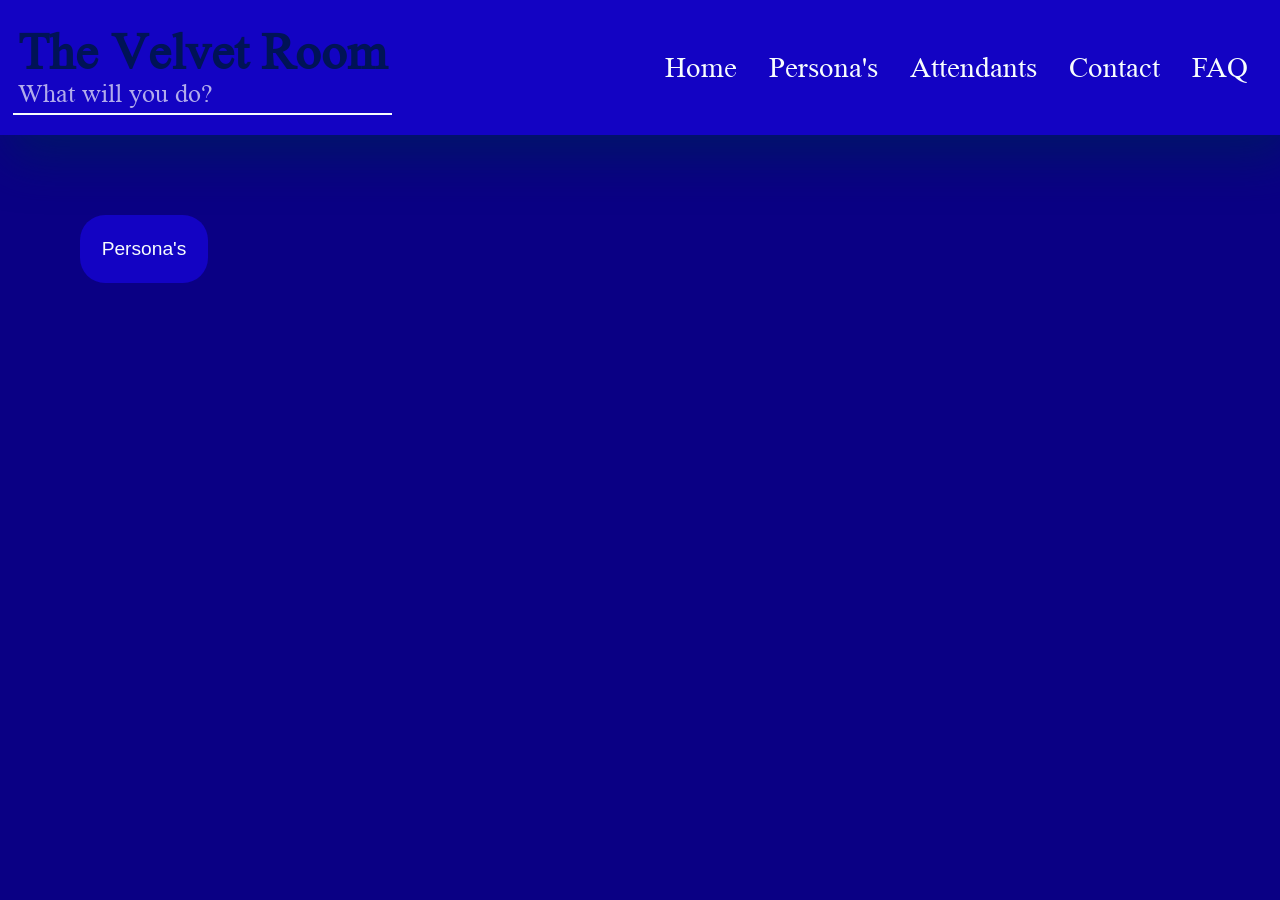
==== index.html @ bfa47b0f "header done and button" ====
<!DOCTYPE html>
<html lang="en">

<head>
    <meta charset="UTF-8">
    <meta name="viewport" content="width=device-width, initial-scale=1.0">
    <title>The Velvet Room</title>
    <link rel="shortcut icon" href="img/velvet-room-icon.ico" type="image/x-icon">
    <link rel="stylesheet" href="css/style.css">

<body>

    <header class="hero">
        <div class="title">
            <h1>
                The Velvet Room
            </h1>
            <p>
                What will you do?
            </p>
        </div>

        <nav class="title-nav">
            <ul>
                <li>Home</li>
                <li>Persona's</li>
                <li>Attendants</li>
                <li>Contact</li>
                <li>FAQ</li>
            </ul>
        </nav>
    </header>

    <main class="main-page">
        <button>
            Persona's
        </button>
    </main>
</body>

</html>
---- css/style.css ----
:root{
    --background-color: #0a0084;
    --primary-color: #1303c3;
    --secondary-color: #d3fe28; 
    --border-color: #f7fdfd;
    --text-color: #f7fdfd;
}

@font-face {
    font-family: "Mongolian Baiti";
    src: url(../fonts/monbaiti.ttf);
}

*{
    padding: 0;
    margin: 0;
    box-sizing: border-box;
}

body, html{
    width: 100vw;
    height: 100vh;
    font-family: "Mongolian Baiti";
    background-color: var(--background-color);
    color: var(--text-color);
}

.hero{
    display: flex;
    justify-content: space-between;
    align-items: center;
    flex-direction: row;
    height: 15vh;
    box-shadow: 10px 20px 50px rgb(0, 22, 103);
    background-color: var(--primary-color);
    font-size: 0.8rem;
}

.title{
    font-size: 1.6rem;
    margin-left: 1vw;
    border-bottom: var(--border-color) solid 2px;
    padding: 5px;
    color: rgb(0, 19, 86)
}

.title p{
    color: rgba(255, 255, 255, 0.67);
}

.title-nav{
    font-size: 1.8rem;
}

.title-nav ul{
    display: flex;
    flex-direction: row;
    justify-content: space-between;
    list-style: none;
    gap: 2.5vw;
    margin-right: 2.5vw
}

.main-page{
    display: flex;
    flex-direction: column;
    padding: 5rem
}

.slideshow{
    display: flex;
    padding: 25px;
    justify-content: start;
    align-items: center;
    height: 40vh;
    width: 40vw;
    border: var(--border-color) solid 2px;
    background-image: url(../img/velvet-room.jpg);
    background-size: cover;
}

.main-page button{
    font-size: 1.2rem;
    width: 10vw;
    height: 7.5vh;
    background-color: var(--primary-color);
    color: var(--text-color);
    border: none;
    border-radius: 25px;
}

.main-page button:hover{
    background-color: var(--secondary-color);
    color: black;
    border: black solid 2px;
    cursor: pointer;
}
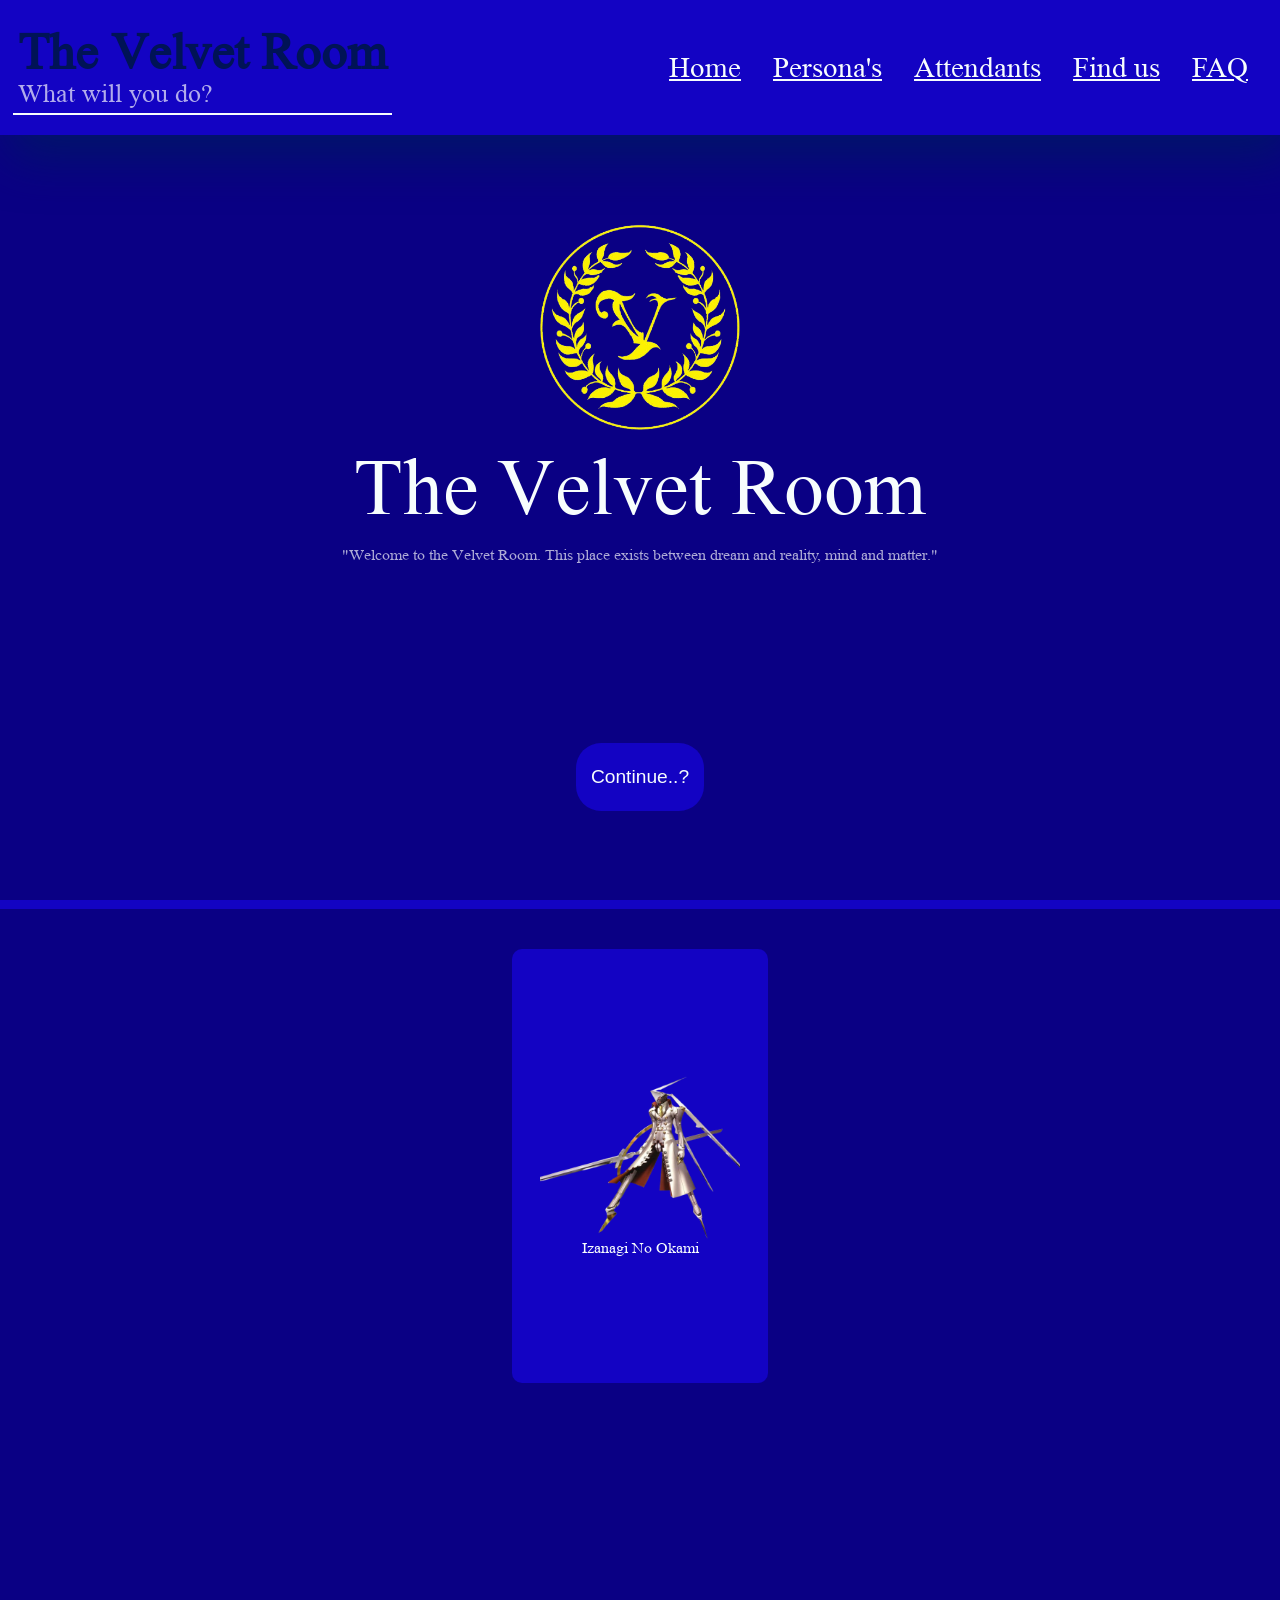
==== commit 111fc2a4: "home page upd and begin on product" ====
--- a/index.html
+++ b/index.html
@@ -9,8 +9,8 @@
     <link rel="stylesheet" href="css/style.css">
 
 <body>
-
-    <header class="hero">
+    <script src="js/button.js"></script>
+    <header class="hero" id="home">
         <div class="title">
             <h1>
                 The Velvet Room
@@ -22,19 +22,38 @@
 
         <nav class="title-nav">
             <ul>
-                <li>Home</li>
-                <li>Persona's</li>
-                <li>Attendants</li>
-                <li>Contact</li>
-                <li>FAQ</li>
+                <li><a href="#home">Home</a></li>
+                <li><a href="#persona-page">Persona's</a></li>
+                <li><a href="#">Attendants</a></li>
+                <li><a href="#">Find us</a></li>
+                <li><a href="#">FAQ</a></li>
             </ul>
         </nav>
     </header>
 
     <main class="main-page">
-        <button>
-            Persona's
+        <div class="site-name">
+            <img src="img/velvet-room-icon.png" alt="">
+            <span>
+                The Velvet Room
+            </span>
+            <p>
+                "Welcome to the Velvet Room. This place exists between dream and reality, mind and matter."
+            </p>
+        </div>
+        <button onclick="scrollToSection('#persona-page')">
+            Continue..?
         </button>
+    </main>
+
+    <main class="persona-page" id="persona-page">
+        <div class="persona">
+            <img src="img/personas/Izanagi-No-OkamiBO.png" alt="izanagi-no-okami">
+            <span>
+                Izanagi No Okami
+            </span>
+
+        </div>
     </main>
 </body>
 
--- a/css/style.css
+++ b/css/style.css
@@ -18,11 +18,10 @@
 }
 
 body, html{
-    width: 100vw;
-    height: 100vh;
     font-family: "Mongolian Baiti";
     background-color: var(--background-color);
     color: var(--text-color);
+    scroll-behavior: smooth;
 }
 
 .hero{
@@ -64,7 +63,11 @@
 .main-page{
     display: flex;
     flex-direction: column;
-    padding: 5rem
+    padding: 5rem;
+    height: 85vh;
+    justify-content: center;
+    align-items: center;
+    gap: 20vh;
 }
 
 .slideshow{
@@ -94,4 +97,61 @@
     color: black;
     border: black solid 2px;
     cursor: pointer;
+}
+
+a{
+    color: var(--text-color);
+}
+
+a:hover{
+    color: var(--secondary-color)
+}
+
+.site-name{
+    display: flex;
+    flex-direction: column;
+    align-items: center;
+    gap: 1.8vh;
+}
+
+.site-name img{
+    width: 200px;
+}
+
+.site-name span{
+    font-size: 5rem;
+}
+
+.site-name p{
+    color: rgba(255, 255, 255, 0.67);
+}
+
+.persona-page{
+    display: flex;
+    justify-content: center;
+    border-top: var(--primary-color) 1vh solid;
+    height: 100vh;
+    padding: 2.5rem;
+}
+
+.persona{
+    display: flex;
+    flex-direction: column;
+    justify-content: center;
+    align-items: center;
+    padding: 1rem;
+    border-radius: 10px;
+    height: 48.25vh;
+    width: 20vw;
+    background-color: var(--primary-color);
+}
+
+.persona img{
+    width: 200px;
+    
+    border-radius: 5px;
+}
+
+.persona span{
+    text-align: left;
 }
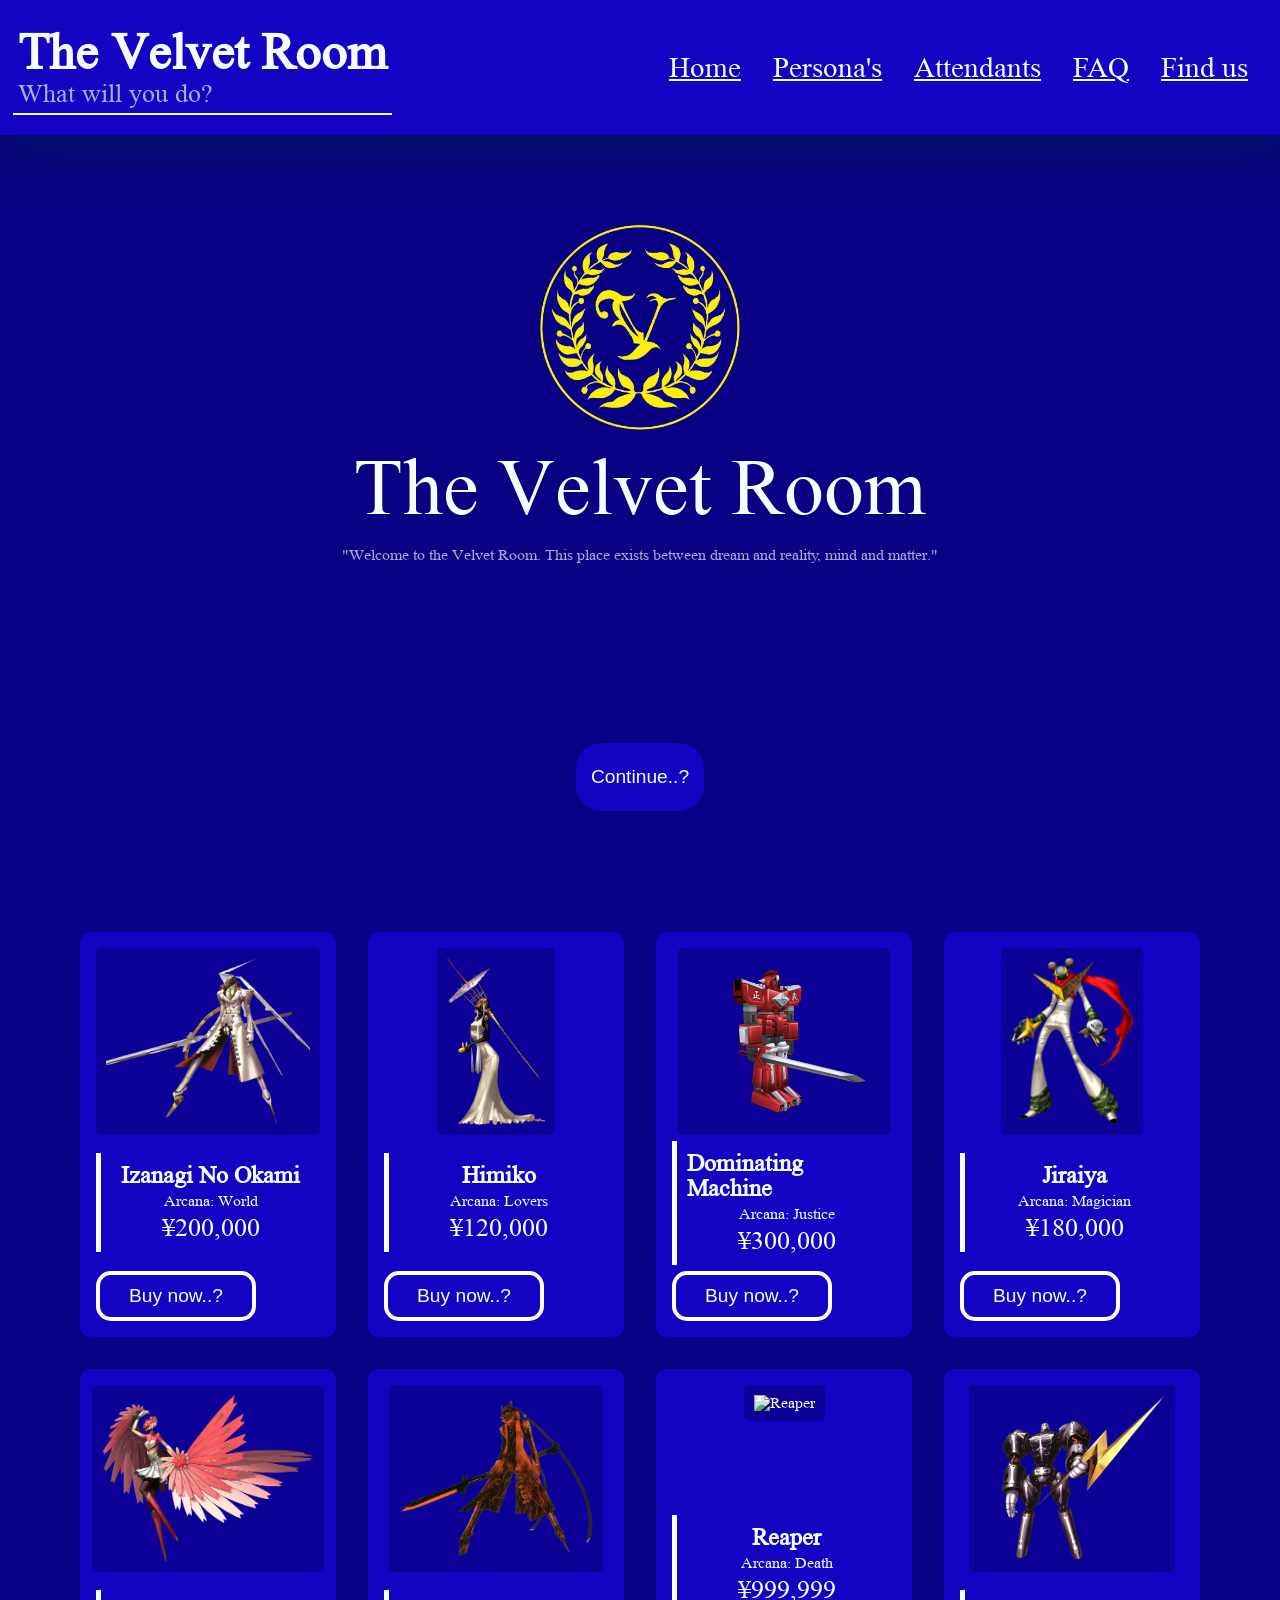
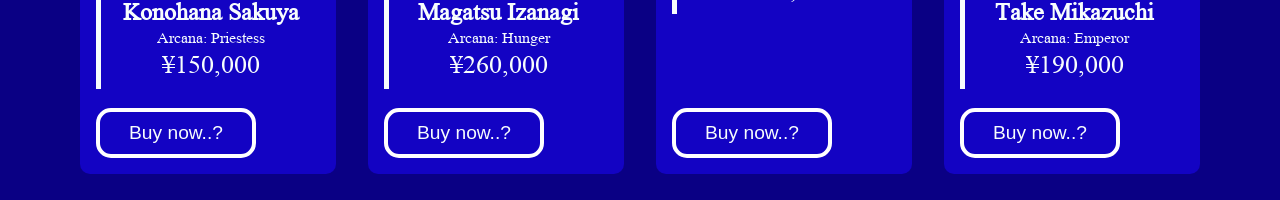
==== commit 00dc5b08: "added attendant page" ====
--- a/index.html
+++ b/index.html
@@ -9,7 +9,7 @@
     <link rel="stylesheet" href="css/style.css">
 
 <body>
-    <script src="js/button.js"></script>
+    <script src="js/utils.js"></script>
     <header class="hero" id="home">
         <div class="title">
             <h1>
@@ -22,11 +22,11 @@
 
         <nav class="title-nav">
             <ul>
-                <li><a href="#home">Home</a></li>
+                <li><a href="index.html">Home</a></li>
                 <li><a href="#persona-page">Persona's</a></li>
-                <li><a href="#">Attendants</a></li>
+                <li><a href="pages/attendants.html">Attendants</a></li>
+                <li><a href="#">FAQ</a></li>
                 <li><a href="#">Find us</a></li>
-                <li><a href="#">FAQ</a></li>
             </ul>
         </nav>
     </header>
@@ -49,10 +49,186 @@
     <main class="persona-page" id="persona-page">
         <div class="persona">
             <img src="img/personas/Izanagi-No-OkamiBO.png" alt="izanagi-no-okami">
-            <span>
-                Izanagi No Okami
-            </span>
-
+            <article class="persona-info">
+                <h2>
+                    Izanagi No Okami
+                </h2>
+                <p>
+                    Arcana: <a href="https://megamitensei.fandom.com/wiki/World_Arcana" target="_blank">World</a>
+                </p>
+                <span>
+                    ¥200,000
+                </span>
+            </article>
+            <article class="persona-options">
+                <button>
+                    Buy now..?
+                </button>
+                <a href="">
+                    <div class="shopping-cart"></div>
+                </a>
+            </article>
+        </div>
+
+        <div class="persona">
+            <img src="img/personas/himikoBO.webp" alt="Himiko">
+            <article class="persona-info">
+                <h2>
+                    Himiko
+                </h2>
+                <p>
+                    Arcana: <a href="https://megamitensei.fandom.com/wiki/Lovers_Arcana" target="_blank">Lovers</a>
+                </p>
+                <span>
+                    ¥120,000
+                </span>
+            </article>
+            <article class="persona-options">
+                <button>
+                    Buy now..?
+                </button>
+                <a href="">
+                    <div class="shopping-cart"></div>
+                </a>
+            </article>
+        </div>
+
+        <div class="persona">
+            <img src="img/personas/Dominating-machineBO.png" alt="Dominating machine">
+            <article class="persona-info">
+                <h2>
+                    Dominating Machine
+                </h2>
+                <p>
+                    Arcana: <a href="https://megamitensei.fandom.com/wiki/Justice_Arcana" target="_blank">Justice</a>
+                </p>
+                <span>
+                    ¥300,000
+                </span>
+            </article>
+            <article class="persona-options">
+                <button>
+                    Buy now..?
+                </button>
+                <a href="">
+                    <div class="shopping-cart"></div>
+                </a>
+            </article>
+        </div>
+
+        <div class="persona">
+            <img src="img/personas/jiraiyaBO.webp" alt="Jiraiya">
+            <article class="persona-info">
+                <h2>
+                    Jiraiya
+                </h2>
+                <p>
+                    Arcana: <a href="https://megamitensei.fandom.com/wiki/Magician_Arcana" target="_blank">Magician</a>
+                </p>
+                <span>
+                    ¥180,000
+                </span>
+            </article>
+            <article class="persona-options">
+                <button>
+                    Buy now..?
+                </button>
+                <a href="">
+                    <div class="shopping-cart"></div>
+                </a>
+            </article>
+        </div>
+
+        <div class="persona">
+            <img src="img/personas/Konohana-SakuyaBO.webp" alt="Konohana-Sakuya">
+            <article class="persona-info">
+                <h2>
+                    Konohana Sakuya
+                </h2>
+                <p>
+                    Arcana: <a href="https://megamitensei.fandom.com/wiki/Priestess_Arcana" target="_blank">Priestess</a>
+                </p>
+                <span>
+                    ¥150,000
+                </span>
+            </article>
+            <article class="persona-options">
+                <button>
+                    Buy now..?
+                </button>
+                <a href="">
+                    <div class="shopping-cart"></div>
+                </a>
+            </article>
+        </div>
+
+        <div class="persona">
+            <img src="img/personas/magatsu-izanagiBO.png" alt="Magatsu Izanagi">
+            <article class="persona-info">
+                <h2>
+                    Magatsu Izanagi
+                </h2>
+                <p>
+                    Arcana: <a href="https://megamitensei.fandom.com/wiki/Hunger_Arcana" target="_blank">Hunger</a>
+                </p>
+                <span>
+                    ¥260,000
+                </span>
+            </article>
+            <article class="persona-options">
+                <button>
+                    Buy now..?
+                </button>
+                <a href="">
+                    <div class="shopping-cart"></div>
+                </a>
+            </article>
+        </div>
+
+        <div class="persona">
+            <img src="img/personas/reaperBO.png" alt="Reaper">
+            <article class="persona-info">
+                <h2>
+                    Reaper
+                </h2>
+                <p>
+                    Arcana: <a href="https://megamitensei.fandom.com/wiki/Death_Arcana" target="_blank">Death</a>
+                </p>
+                <span>
+                    ¥999,999
+                </span>
+            </article>
+            <article class="persona-options">
+                <button>
+                    Buy now..?
+                </button>
+                <a href="">
+                    <div class="shopping-cart"></div>
+                </a>
+            </article>
+        </div>
+
+        <div class="persona">
+            <img src="img/personas/take-mikazuchiBO.png" alt="Take Mikazuchi">
+            <article class="persona-info">
+                <h2>
+                    Take Mikazuchi
+                </h2>
+                <p>
+                    Arcana: <a href="https://megamitensei.fandom.com/wiki/Emperor_Arcana" target="_blank">Emperor</a>
+                </p>
+                <span>
+                    ¥190,000
+                </span>
+            </article>
+            <article class="persona-options">
+                <button>
+                    Buy now..?
+                </button>
+                <a href="">
+                    <div class="shopping-cart"></div>
+                </a>
+            </article>
         </div>
     </main>
 </body>
--- a/css/style.css
+++ b/css/style.css
@@ -40,7 +40,7 @@
     margin-left: 1vw;
     border-bottom: var(--border-color) solid 2px;
     padding: 5px;
-    color: rgb(0, 19, 86)
+    color: var(--text-color)
 }
 
 .title p{
@@ -129,29 +129,108 @@
 .persona-page{
     display: flex;
     justify-content: center;
-    border-top: var(--primary-color) 1vh solid;
     height: 100vh;
-    padding: 2.5rem;
+    padding: 2rem;
+    gap: 2.5vw;
+    flex-wrap: wrap;
 }
 
 .persona{
     display: flex;
     flex-direction: column;
-    justify-content: center;
+    justify-content: space-between;
     align-items: center;
     padding: 1rem;
     border-radius: 10px;
-    height: 48.25vh;
+    height: 45vh;
     width: 20vw;
     background-color: var(--primary-color);
 }
 
 .persona img{
-    width: 200px;
-    
+    max-width: 50%x;
+    max-height: 50%;
     border-radius: 5px;
+    background-color: #0d0097;
+    padding: 10px;
 }
 
 .persona span{
     text-align: left;
+}
+
+.persona-info{
+    display: flex;
+    flex-direction: column;
+    align-items: center;
+    width: 100%;
+    border-left: solid var(--border-color) 5px;
+    padding: 10px;
+    gap: 5px;
+}
+
+.persona-info a{
+    text-decoration: none;
+}
+
+.persona-info span{
+    font-size: 1.6rem;
+}
+
+.persona-options{
+    display: flex;
+    flex-direction: row;
+    justify-content: space-between;
+    width: 100%;
+}
+
+.persona-options img{
+    width: 50px;
+    background-color: var(--primary-color)
+}
+
+.persona-options button{
+    height: 50px;
+    width: 12.5vw;
+    border: white solid 4px;
+    border-radius: 15px;
+    background-color: var(--primary-color);
+    color: var(--text-color);
+    font-size: 1.2rem;
+}
+
+.persona-options button:hover{
+    cursor: pointer;
+    border-color: var(--secondary-color)
+}
+
+.shopping-cart{
+    width: 50px;
+    height: 50px;
+    background-image: url(../img/white-shopping.png);
+    background-size: cover;
+}
+
+.shopping-cart:hover{
+    background-image: url(../img/green-shopping.png);
+}
+
+.attendant-page{
+    display: flex;
+    flex-direction: row;
+    padding: 5rem;
+    height: 85vh;
+    align-items: center;
+    gap: 20vh;
+}
+
+.attendant-description{
+    width: 32.5vw;
+    font-size: 1.6rem;
+}
+
+.attendant-description h1{
+    border-top: var(--border-color) inset 3px;
+    border-right: var(--border-color) inset 3px;
+    padding: 5px;
 }
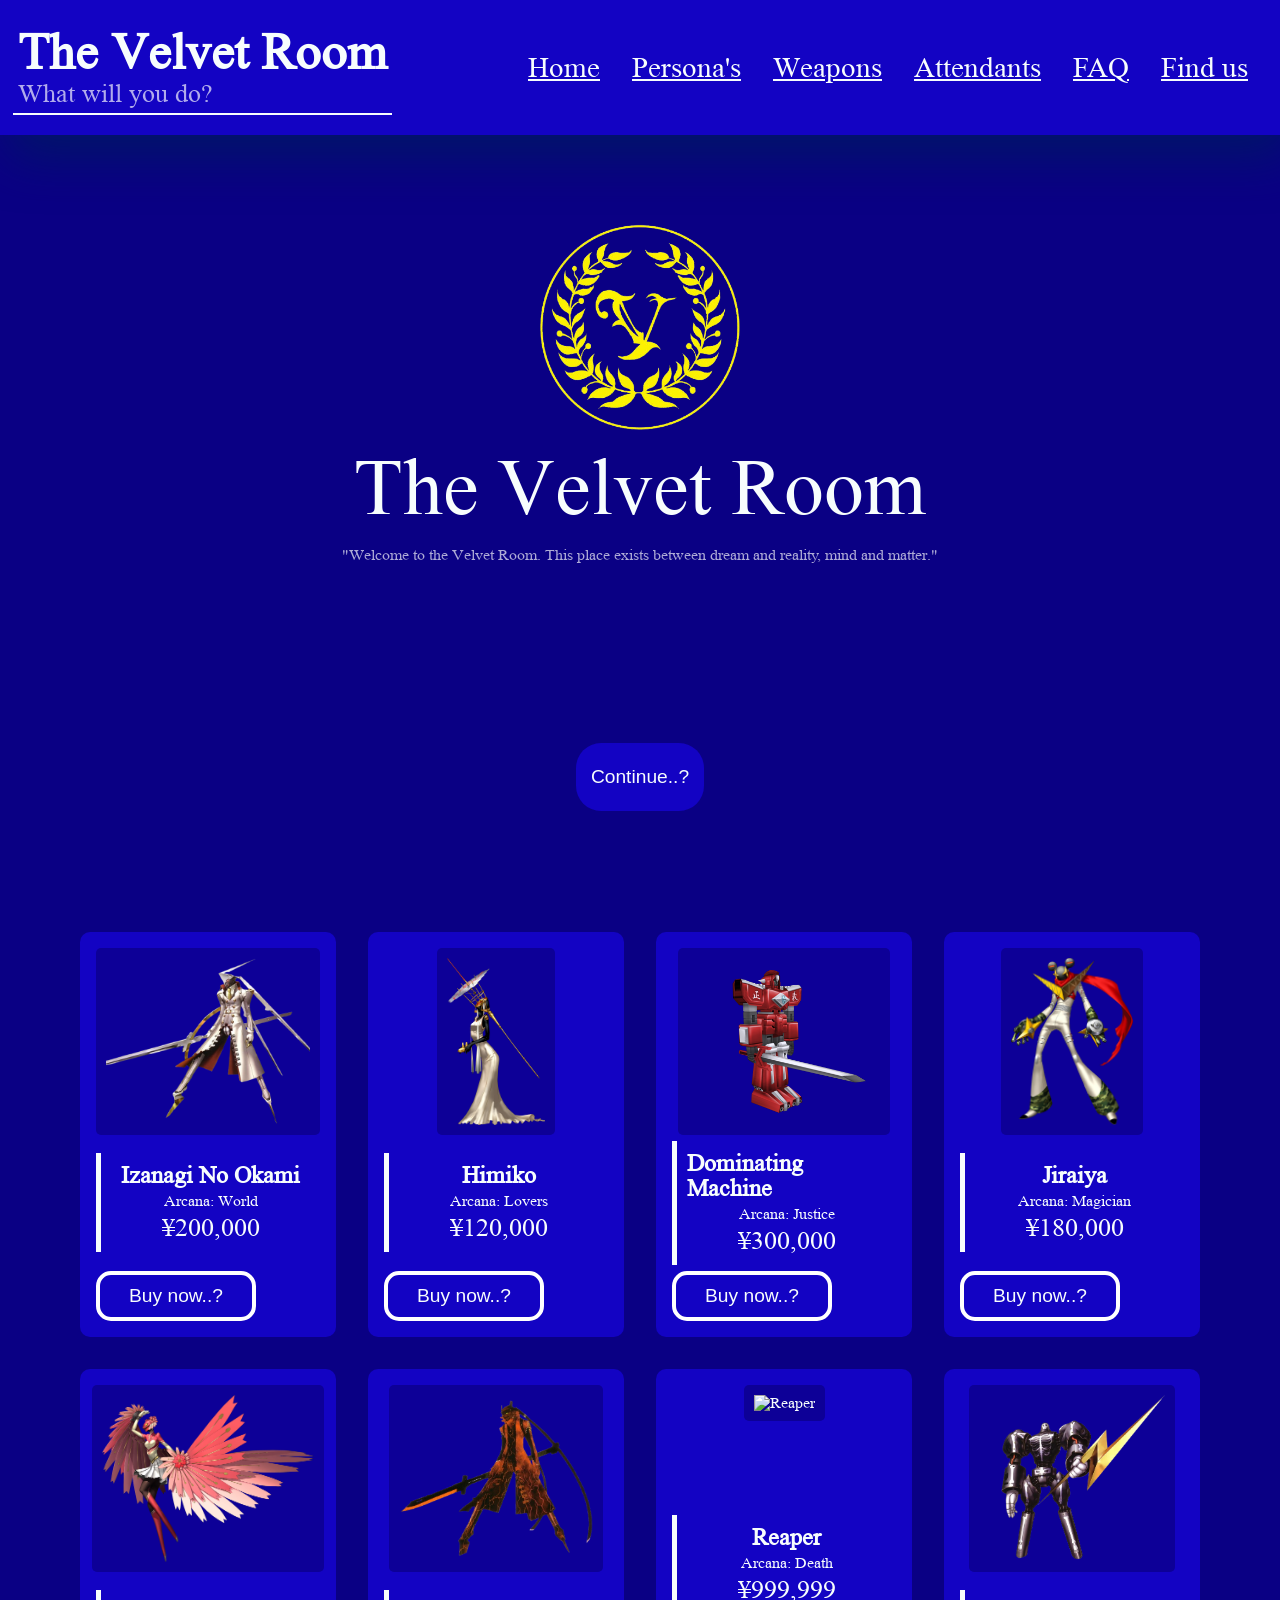
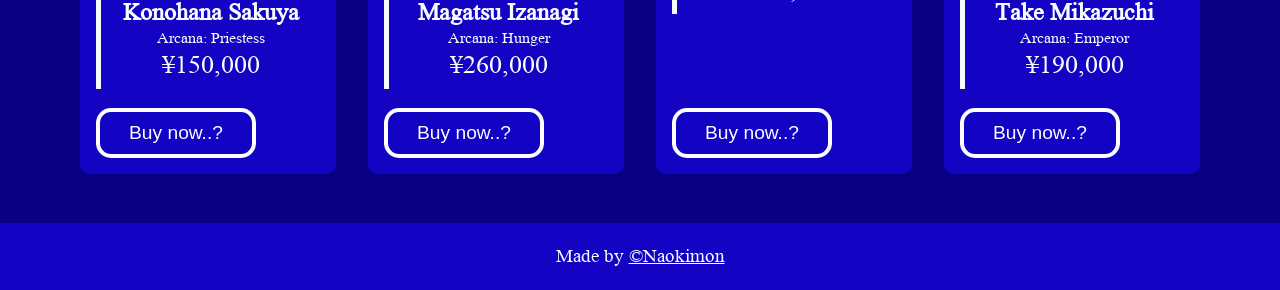
==== commit f8b4fcab: "footer add" ====
--- a/index.html
+++ b/index.html
@@ -24,6 +24,7 @@
             <ul>
                 <li><a href="index.html">Home</a></li>
                 <li><a href="#persona-page">Persona's</a></li>
+                <li><a href="#weapons-page">Weapons</a></li>
                 <li><a href="pages/attendants.html">Attendants</a></li>
                 <li><a href="#">FAQ</a></li>
                 <li><a href="#">Find us</a></li>
@@ -231,6 +232,12 @@
             </article>
         </div>
     </main>
+
+    <footer class="footer">
+        <p>
+            Made by <a href="https://github.com/naokimon" target="_blank">&#169;Naokimon</a>
+        </p>
+    </footer>
 </body>
 
 </html>
--- a/css/style.css
+++ b/css/style.css
@@ -133,6 +133,7 @@
     padding: 2rem;
     gap: 2.5vw;
     flex-wrap: wrap;
+    margin-bottom: 2.5vh;
 }
 
 .persona{
@@ -233,4 +234,13 @@
     border-top: var(--border-color) inset 3px;
     border-right: var(--border-color) inset 3px;
     padding: 5px;
+}
+
+.footer{
+    display: flex;
+    height: 7.5vh;
+    background-color: var(--primary-color);
+    justify-content: center;
+    align-items: center;
+    font-size: 1.2rem
 }
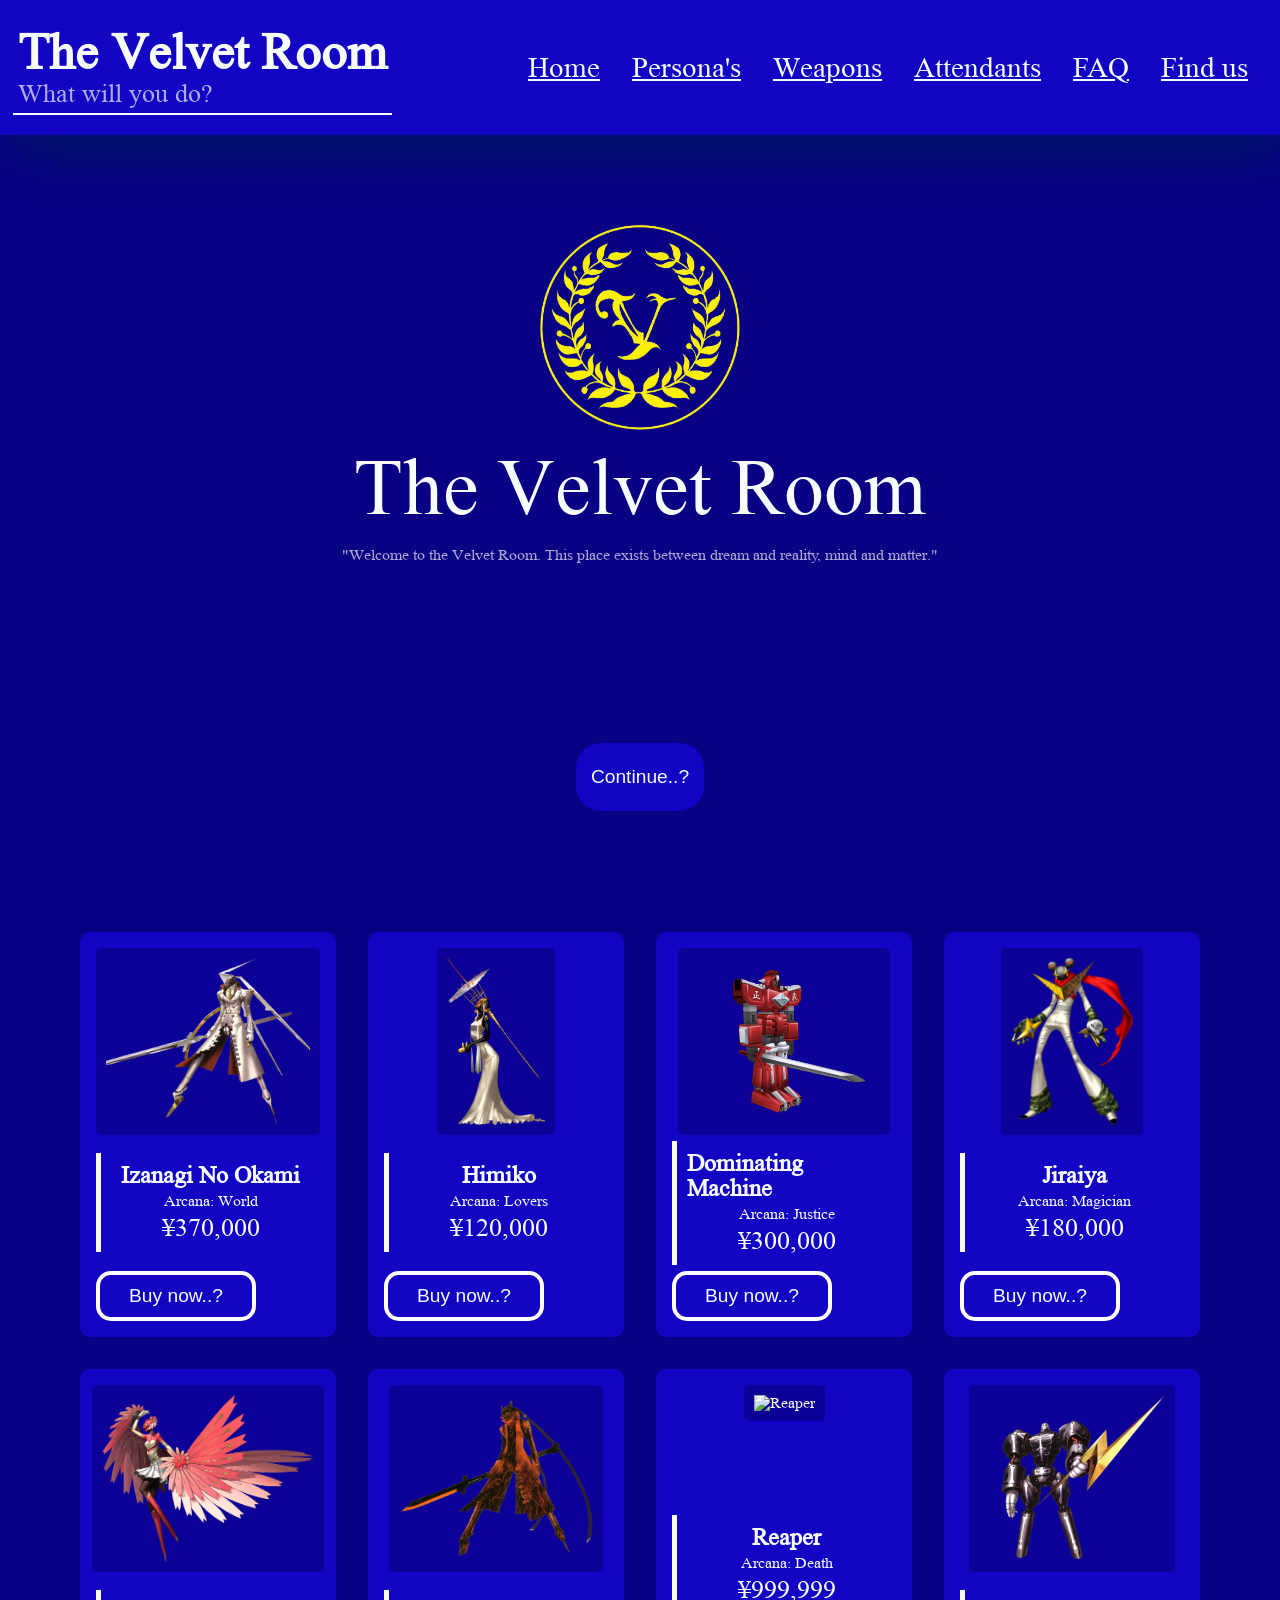
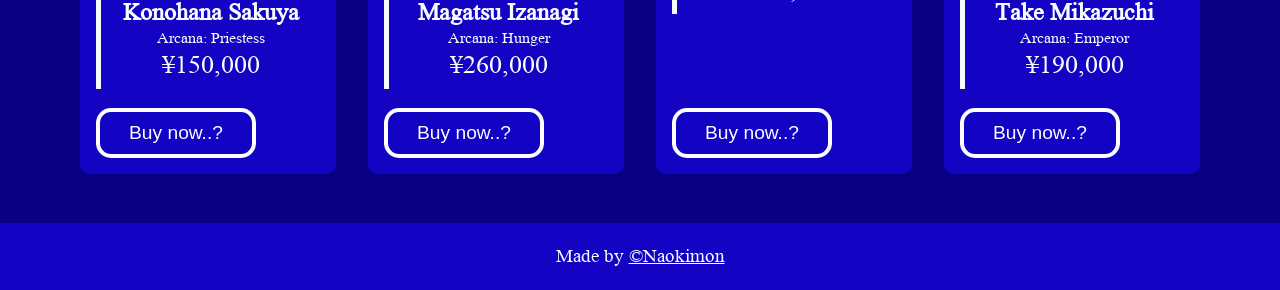
==== commit 3fa51eb0: "konahana fix & persona not found" ====
--- a/index.html
+++ b/index.html
@@ -52,13 +52,13 @@
             <img src="img/personas/Izanagi-No-OkamiBO.png" alt="izanagi-no-okami">
             <article class="persona-info">
                 <h2>
-                    Izanagi No Okami
+                    <a href="pages/product.html?id=izanagi-no-okami">Izanagi No Okami</a>
                 </h2>
                 <p>
                     Arcana: <a href="https://megamitensei.fandom.com/wiki/World_Arcana" target="_blank">World</a>
                 </p>
                 <span>
-                    ¥200,000
+                    ¥370,000
                 </span>
             </article>
             <article class="persona-options">
@@ -75,7 +75,7 @@
             <img src="img/personas/himikoBO.webp" alt="Himiko">
             <article class="persona-info">
                 <h2>
-                    Himiko
+                    <a href="pages/product.html?id=himiko">Himiko</a>
                 </h2>
                 <p>
                     Arcana: <a href="https://megamitensei.fandom.com/wiki/Lovers_Arcana" target="_blank">Lovers</a>
@@ -98,7 +98,7 @@
             <img src="img/personas/Dominating-machineBO.png" alt="Dominating machine">
             <article class="persona-info">
                 <h2>
-                    Dominating Machine
+                    <a href="pages/product.html?id=dominating-machine">Dominating Machine</a>
                 </h2>
                 <p>
                     Arcana: <a href="https://megamitensei.fandom.com/wiki/Justice_Arcana" target="_blank">Justice</a>
@@ -121,7 +121,7 @@
             <img src="img/personas/jiraiyaBO.webp" alt="Jiraiya">
             <article class="persona-info">
                 <h2>
-                    Jiraiya
+                    <a href="pages/product.html?id=jiraiya">Jiraiya</a>
                 </h2>
                 <p>
                     Arcana: <a href="https://megamitensei.fandom.com/wiki/Magician_Arcana" target="_blank">Magician</a>
@@ -144,7 +144,7 @@
             <img src="img/personas/Konohana-SakuyaBO.webp" alt="Konohana-Sakuya">
             <article class="persona-info">
                 <h2>
-                    Konohana Sakuya
+                    <a href="pages/product.html?id=konahana-sakuya">Konohana Sakuya</a>
                 </h2>
                 <p>
                     Arcana: <a href="https://megamitensei.fandom.com/wiki/Priestess_Arcana" target="_blank">Priestess</a>
@@ -167,7 +167,7 @@
             <img src="img/personas/magatsu-izanagiBO.png" alt="Magatsu Izanagi">
             <article class="persona-info">
                 <h2>
-                    Magatsu Izanagi
+                    <a href="pages/product.html?id=magatsu-izanagi">Magatsu Izanagi</a>
                 </h2>
                 <p>
                     Arcana: <a href="https://megamitensei.fandom.com/wiki/Hunger_Arcana" target="_blank">Hunger</a>
@@ -190,7 +190,7 @@
             <img src="img/personas/reaperBO.png" alt="Reaper">
             <article class="persona-info">
                 <h2>
-                    Reaper
+                    <a href="pages/product.html?id=reaper">Reaper</a>
                 </h2>
                 <p>
                     Arcana: <a href="https://megamitensei.fandom.com/wiki/Death_Arcana" target="_blank">Death</a>
@@ -213,7 +213,7 @@
             <img src="img/personas/take-mikazuchiBO.png" alt="Take Mikazuchi">
             <article class="persona-info">
                 <h2>
-                    Take Mikazuchi
+                    <a href="pages/product.html?id=take-mikazuchi">Take Mikazuchi</a>
                 </h2>
                 <p>
                     Arcana: <a href="https://megamitensei.fandom.com/wiki/Emperor_Arcana" target="_blank">Emperor</a>
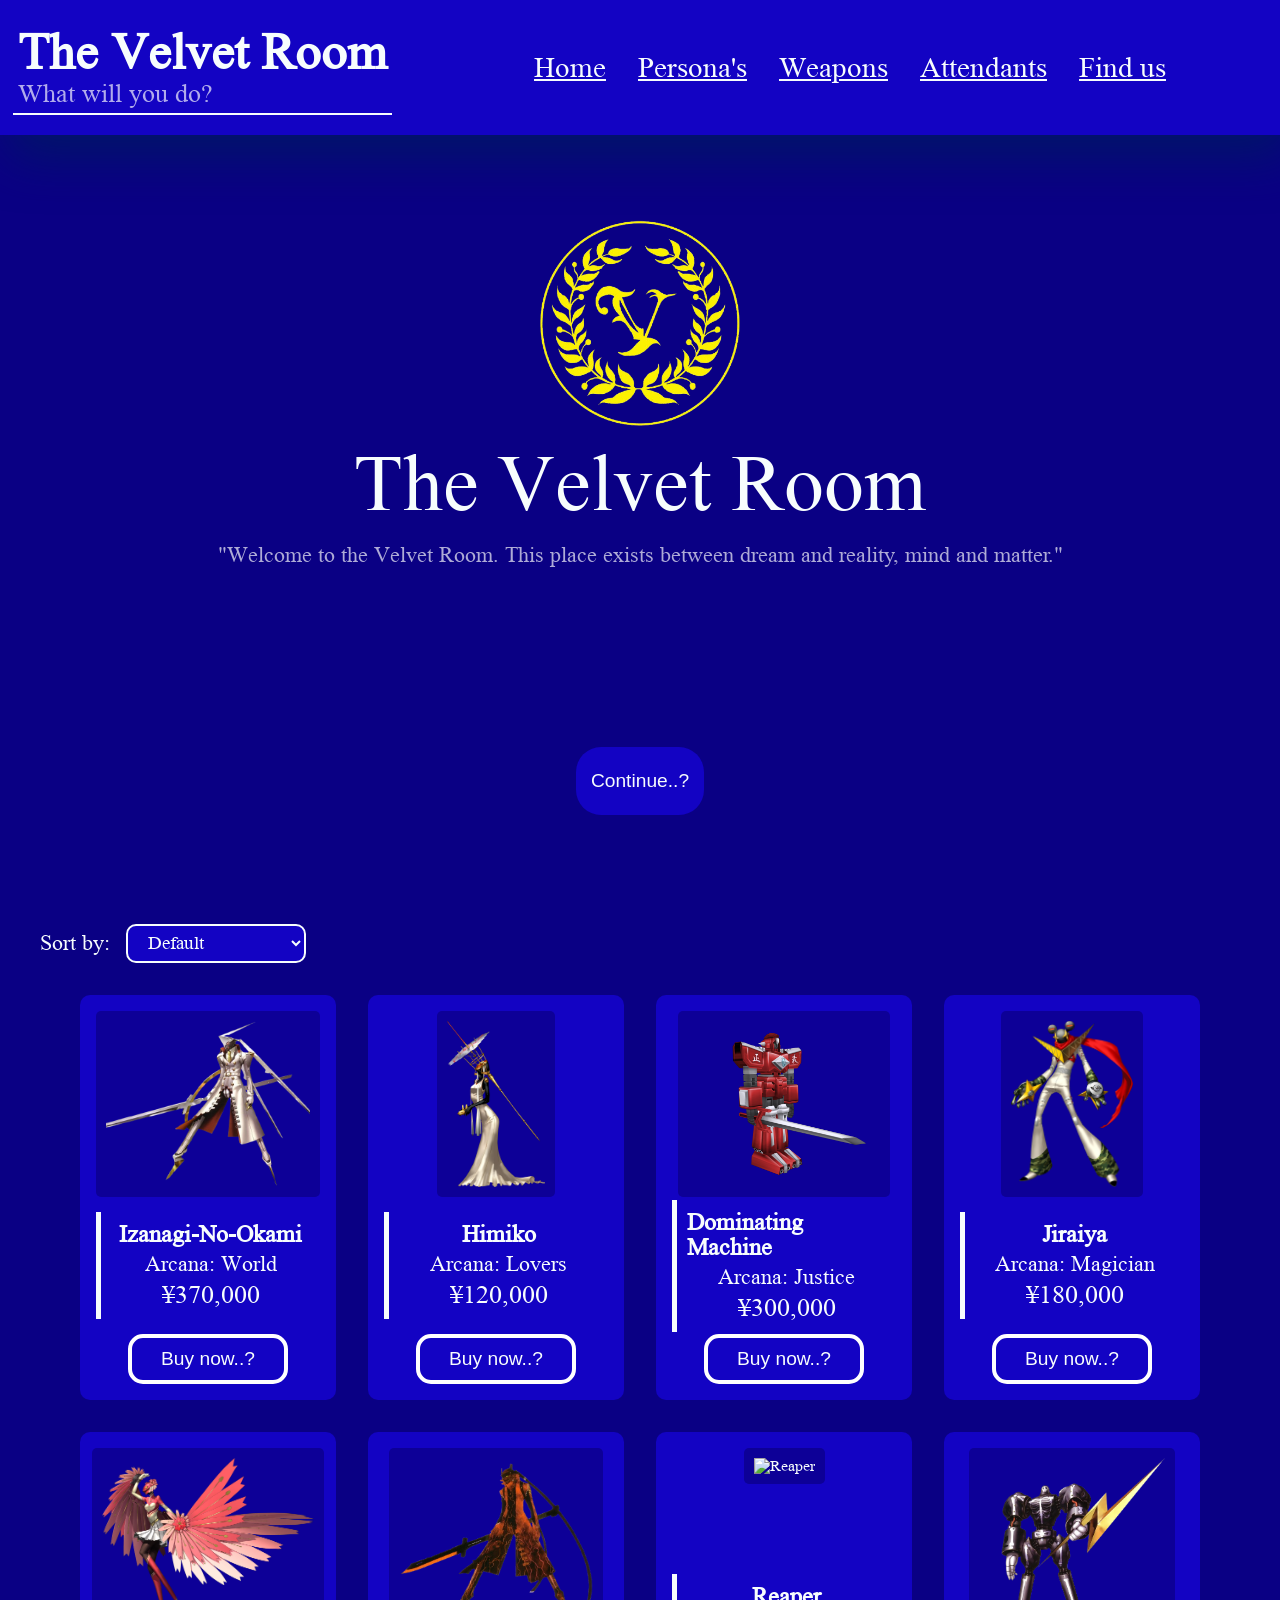
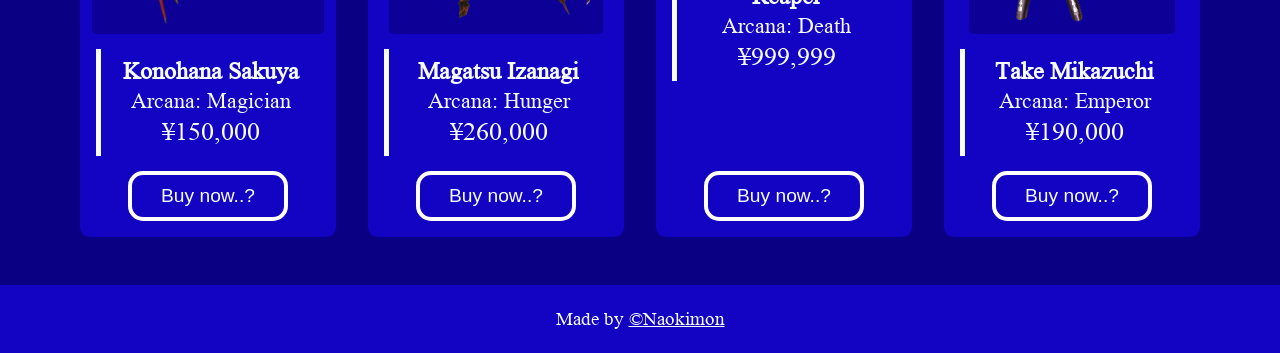
==== commit ae8ef4f4: "sort added" ====
--- a/index.html
+++ b/index.html
@@ -9,7 +9,6 @@
     <link rel="stylesheet" href="css/style.css">
 
 <body>
-    <script src="js/utils.js"></script>
     <header class="hero" id="home">
         <div class="title">
             <h1>
@@ -26,8 +25,10 @@
                 <li><a href="#persona-page">Persona's</a></li>
                 <li><a href="#weapons-page">Weapons</a></li>
                 <li><a href="pages/attendants.html">Attendants</a></li>
-                <li><a href="#">FAQ</a></li>
                 <li><a href="#">Find us</a></li>
+                <li><a href="pages/shoppingcart.html">
+                        <div class="shopping-cart"></div>
+                    </a></li>
             </ul>
         </nav>
     </header>
@@ -47,190 +48,19 @@
         </button>
     </main>
 
+    <div class="sort-bar">
+        <label>Sort by:</label>
+        <select id="sort-select" onchange="renderPersonas()">
+            <option value="default">Default</option>
+            <option value="name-asc">Name A-Z</option>
+            <option value="name-desc">Name Z-A</option>
+            <option value="price-asc">Price Low-High</option>
+            <option value="price-desc">Price High-Low</option>
+            <option value="arcana">Arcana</option>
+        </select>
+    </div>
     <main class="persona-page" id="persona-page">
-        <div class="persona">
-            <img src="img/personas/Izanagi-No-OkamiBO.png" alt="izanagi-no-okami">
-            <article class="persona-info">
-                <h2>
-                    <a href="pages/product.html?id=izanagi-no-okami">Izanagi No Okami</a>
-                </h2>
-                <p>
-                    Arcana: <a href="https://megamitensei.fandom.com/wiki/World_Arcana" target="_blank">World</a>
-                </p>
-                <span>
-                    ¥370,000
-                </span>
-            </article>
-            <article class="persona-options">
-                <button>
-                    Buy now..?
-                </button>
-                <a href="">
-                    <div class="shopping-cart"></div>
-                </a>
-            </article>
-        </div>
 
-        <div class="persona">
-            <img src="img/personas/himikoBO.webp" alt="Himiko">
-            <article class="persona-info">
-                <h2>
-                    <a href="pages/product.html?id=himiko">Himiko</a>
-                </h2>
-                <p>
-                    Arcana: <a href="https://megamitensei.fandom.com/wiki/Lovers_Arcana" target="_blank">Lovers</a>
-                </p>
-                <span>
-                    ¥120,000
-                </span>
-            </article>
-            <article class="persona-options">
-                <button>
-                    Buy now..?
-                </button>
-                <a href="">
-                    <div class="shopping-cart"></div>
-                </a>
-            </article>
-        </div>
-
-        <div class="persona">
-            <img src="img/personas/Dominating-machineBO.png" alt="Dominating machine">
-            <article class="persona-info">
-                <h2>
-                    <a href="pages/product.html?id=dominating-machine">Dominating Machine</a>
-                </h2>
-                <p>
-                    Arcana: <a href="https://megamitensei.fandom.com/wiki/Justice_Arcana" target="_blank">Justice</a>
-                </p>
-                <span>
-                    ¥300,000
-                </span>
-            </article>
-            <article class="persona-options">
-                <button>
-                    Buy now..?
-                </button>
-                <a href="">
-                    <div class="shopping-cart"></div>
-                </a>
-            </article>
-        </div>
-
-        <div class="persona">
-            <img src="img/personas/jiraiyaBO.webp" alt="Jiraiya">
-            <article class="persona-info">
-                <h2>
-                    <a href="pages/product.html?id=jiraiya">Jiraiya</a>
-                </h2>
-                <p>
-                    Arcana: <a href="https://megamitensei.fandom.com/wiki/Magician_Arcana" target="_blank">Magician</a>
-                </p>
-                <span>
-                    ¥180,000
-                </span>
-            </article>
-            <article class="persona-options">
-                <button>
-                    Buy now..?
-                </button>
-                <a href="">
-                    <div class="shopping-cart"></div>
-                </a>
-            </article>
-        </div>
-
-        <div class="persona">
-            <img src="img/personas/Konohana-SakuyaBO.webp" alt="Konohana-Sakuya">
-            <article class="persona-info">
-                <h2>
-                    <a href="pages/product.html?id=konahana-sakuya">Konohana Sakuya</a>
-                </h2>
-                <p>
-                    Arcana: <a href="https://megamitensei.fandom.com/wiki/Priestess_Arcana" target="_blank">Priestess</a>
-                </p>
-                <span>
-                    ¥150,000
-                </span>
-            </article>
-            <article class="persona-options">
-                <button>
-                    Buy now..?
-                </button>
-                <a href="">
-                    <div class="shopping-cart"></div>
-                </a>
-            </article>
-        </div>
-
-        <div class="persona">
-            <img src="img/personas/magatsu-izanagiBO.png" alt="Magatsu Izanagi">
-            <article class="persona-info">
-                <h2>
-                    <a href="pages/product.html?id=magatsu-izanagi">Magatsu Izanagi</a>
-                </h2>
-                <p>
-                    Arcana: <a href="https://megamitensei.fandom.com/wiki/Hunger_Arcana" target="_blank">Hunger</a>
-                </p>
-                <span>
-                    ¥260,000
-                </span>
-            </article>
-            <article class="persona-options">
-                <button>
-                    Buy now..?
-                </button>
-                <a href="">
-                    <div class="shopping-cart"></div>
-                </a>
-            </article>
-        </div>
-
-        <div class="persona">
-            <img src="img/personas/reaperBO.png" alt="Reaper">
-            <article class="persona-info">
-                <h2>
-                    <a href="pages/product.html?id=reaper">Reaper</a>
-                </h2>
-                <p>
-                    Arcana: <a href="https://megamitensei.fandom.com/wiki/Death_Arcana" target="_blank">Death</a>
-                </p>
-                <span>
-                    ¥999,999
-                </span>
-            </article>
-            <article class="persona-options">
-                <button>
-                    Buy now..?
-                </button>
-                <a href="">
-                    <div class="shopping-cart"></div>
-                </a>
-            </article>
-        </div>
-
-        <div class="persona">
-            <img src="img/personas/take-mikazuchiBO.png" alt="Take Mikazuchi">
-            <article class="persona-info">
-                <h2>
-                    <a href="pages/product.html?id=take-mikazuchi">Take Mikazuchi</a>
-                </h2>
-                <p>
-                    Arcana: <a href="https://megamitensei.fandom.com/wiki/Emperor_Arcana" target="_blank">Emperor</a>
-                </p>
-                <span>
-                    ¥190,000
-                </span>
-            </article>
-            <article class="persona-options">
-                <button>
-                    Buy now..?
-                </button>
-                <a href="">
-                    <div class="shopping-cart"></div>
-                </a>
-            </article>
-        </div>
     </main>
 
     <footer class="footer">
@@ -238,6 +68,18 @@
             Made by <a href="https://github.com/naokimon" target="_blank">&#169;Naokimon</a>
         </p>
     </footer>
+
+    <script src="js/utils.js"></script>
+    <script src="js/personas.js"></script>
+    <script src="js/cart.js"></script>
+    <script src="js/index.js"></script>
+    <script>
+        document.querySelectorAll(".add-to-cart-btn").forEach(btn => {
+            btn.addEventListener("click", () => {
+                addToCart(btn.dataset.id, btn);
+            });
+        });
+    </script>
 </body>
 
 </html>
--- a/css/style.css
+++ b/css/style.css
@@ -55,6 +55,7 @@
     display: flex;
     flex-direction: row;
     justify-content: space-between;
+    align-items: center;
     list-style: none;
     gap: 2.5vw;
     margin-right: 2.5vw
@@ -68,18 +69,6 @@
     justify-content: center;
     align-items: center;
     gap: 20vh;
-}
-
-.slideshow{
-    display: flex;
-    padding: 25px;
-    justify-content: start;
-    align-items: center;
-    height: 40vh;
-    width: 40vw;
-    border: var(--border-color) solid 2px;
-    background-image: url(../img/velvet-room.jpg);
-    background-size: cover;
 }
 
 .main-page button{
@@ -90,6 +79,8 @@
     color: var(--text-color);
     border: none;
     border-radius: 25px;
+    transition: transform 0.3s cubic-bezier(0.34, 1.56, 0.64, 1),
+                box-shadow 0.3s ease;
 }
 
 .main-page button:hover{
@@ -97,6 +88,8 @@
     color: black;
     border: black solid 2px;
     cursor: pointer;
+    transform: translateY(-12px);
+    box-shadow: 0 20px 40px rgba(0, 0, 0, 0.25);
 }
 
 a{
@@ -136,6 +129,11 @@
     margin-bottom: 2.5vh;
 }
 
+.persona-page a{
+    color: none;
+    text-decoration: none;
+}
+
 .persona{
     display: flex;
     flex-direction: column;
@@ -146,10 +144,16 @@
     height: 45vh;
     width: 20vw;
     background-color: var(--primary-color);
+    transition: transform 0.3s cubic-bezier(0.34, 1.56, 0.64, 1),
+                box-shadow 0.3s ease;
+}
+
+.persona:hover {
+    transform: translateY(-12px);
+    box-shadow: 0 20px 40px rgba(0, 0, 0, 0.25);
 }
 
 .persona img{
-    max-width: 50%x;
     max-height: 50%;
     border-radius: 5px;
     background-color: #0d0097;
@@ -181,7 +185,7 @@
 .persona-options{
     display: flex;
     flex-direction: row;
-    justify-content: space-between;
+    justify-content: center;
     width: 100%;
 }
 
@@ -198,11 +202,42 @@
     background-color: var(--primary-color);
     color: var(--text-color);
     font-size: 1.2rem;
+    transition: 0.75s ease;
 }
 
 .persona-options button:hover{
     cursor: pointer;
-    border-color: var(--secondary-color)
+    border-color: var(--secondary-color);
+    transition: 0.75s;
+}
+
+.sort-bar {
+    display: flex;
+    align-items: center;
+    gap: 1rem;
+    padding: 1.5rem 2.5rem 0 2.5rem;
+    font-size: 1.4rem;
+}
+
+.sort-bar select {
+    background-color: var(--primary-color);
+    color: var(--text-color);
+    border: var(--border-color) solid 2px;
+    border-radius: 10px;
+    padding: 0.4rem 1rem;
+    font-size: 1.2rem;
+    font-family: "Mongolian Baiti";
+    cursor: pointer;
+    transition: 0.3s ease;
+}
+
+.sort-bar select:hover {
+    border-color: var(--secondary-color);
+}
+
+.sort-bar select option {
+    background-color: var(--primary-color);
+    color: var(--text-color);
 }
 
 .shopping-cart{
@@ -210,10 +245,12 @@
     height: 50px;
     background-image: url(../img/white-shopping.png);
     background-size: cover;
+    transition: 0.75s ease;
 }
 
 .shopping-cart:hover{
     background-image: url(../img/green-shopping.png);
+    transition: 0.75s;
 }
 
 .attendant-page{
@@ -236,11 +273,574 @@
     padding: 5px;
 }
 
+.product-page{
+    display: flex;
+    flex-direction: row;
+    padding: 5rem;
+    height: 85vh; 
+    justify-content: space-between;
+}
+
+.product-display{
+    display: flex;
+    justify-content: center;
+    align-items: center;
+    background-color: var(--primary-color);
+    height: 60vh;
+    width: 40vw;
+    border-radius: 5px;
+}
+
+.product-display img{
+    max-width: 100%;
+    max-height: 100%;
+    padding: 10px;
+}
+
+.product-description{
+    display: flex;
+    flex-direction: column;
+    justify-content: space-between;
+    height: 60vh;
+    width: 40vw;
+}
+
+.product-description header{
+    border-bottom: white 2px solid;
+    padding-bottom: 2px;
+}
+
+.description{
+    margin-top: 2vh;
+}
+
+.description ul{
+    list-style: none;
+    line-height: 2.5vh;
+}
+
+.description p{
+    line-height: 3vh;
+}
+
+.product-arcana{
+    font-size: 1.2rem;
+}
+
+.description-about{
+    font-size: 1.4rem;
+}
+
+.description-options{
+    display: flex;
+    justify-content: space-between;
+    align-items: center;
+}
+
+.description-options button{
+    height: 10vh;
+    width: 25vw;
+    border: white solid 4px;
+    border-radius: 15px;
+    background-color: var(--primary-color);
+    color: var(--text-color);
+    font-size: 1.4rem;
+    transition: 0.5s ease;
+}
+
+.description-options button:hover{
+    cursor: pointer;
+    background-color: var(--secondary-color);
+    color: black;
+    border-color: black;
+    transition: 0.5s ease;
+}
+
+.shopping-cartdesc{
+    width: 50px;
+    height: 50px;
+    background-image: url(../img/white-shopping.png);
+    background-size: cover;
+    transition: 0.5s ease;
+}
+
+.shopping-cartdesc:hover{
+    background-image: url(../img/green-shopping.png);
+    transform: scale(1.5);
+    transition: 0.5s;
+}
+
+.cart-feedback{
+    opacity:0;
+    transition: opacity 0.5s ease;
+    color: white;
+    font-size: 1.2rem;
+    user-select: none;
+}
+
 .footer{
     display: flex;
     height: 7.5vh;
     background-color: var(--primary-color);
     justify-content: center;
     align-items: center;
-    font-size: 1.2rem
+    font-size: 1.2rem;
+}
+
+.persona-page p, .main-page p, .product-page p{
+    font-size: 1.4em;
+}
+
+.cart-page{
+    display: flex;
+    flex-direction: column;
+    height: 75vh;
+}
+
+.cart-title{
+    display: flex;
+    align-items: end;
+    font-size: 2.5em;
+    border-bottom: var(--border-color) solid 2px;
+    height: 10vh;
+    width: 100vw;
+    padding-left: 2vw;
+    padding-bottom: 1vh;
+}
+
+.cart-info{
+    display: flex;
+    align-items: center;
+    flex-direction: column;
+    height: 75vh;
+    width: 100vw;
+    padding: 2.5vh 0px 2.5vh 0px;
+    gap: 2vh;
+    overflow: scroll;
+}
+
+.cart-product{
+    display: flex;
+    flex-direction: row;
+    align-items: center;
+    justify-content: space-between;
+    height: 15vh;
+    width: 50vw;
+    background-color: var(--primary-color);
+    border-radius: 50px;
+    padding: 0px 30px 0px 30px;
+    gap: 2vw;
+}
+
+.cart-product img{
+    border: solid var(--border-color) 2px;
+    border-radius: 10px;
+    height: 80%;
+    padding: 5px;
+}
+
+.cart-description{
+    display: flex;
+    flex-direction: column;
+    gap: 2vh;
+    text-align: center;
+}
+
+.cart-producttitle{
+    font-size: 1.6em;
+}
+
+.cart-productarcana{
+    font-size: 1.2em;
+}
+
+.cart-productcost{
+    font-size: 1.2em;
+}
+
+.cart-productbutton{
+    height: 10vh;
+    width: 10vw;
+    border: white solid 4px;
+    border-radius: 15px;
+    background-color: var(--primary-color);
+    color: var(--text-color);
+    font-size: 1.2rem;
+    transition: 0.5s ease;
+}
+
+.cart-productbutton:hover{
+    cursor: pointer;
+    background-color: var(--secondary-color);
+    color: black;
+    border-color: black;
+    transition: 0.5s ease;
+}
+
+.cart-quantity {
+    display: flex;
+    align-items: center;
+    gap: 1rem;
+}
+
+.cart-total{
+    display: flex;
+    flex-direction: column;
+    align-items: center;
+    justify-content: center;
+    height: 10vh;
+}
+
+.total-price{
+    display: flex;
+    gap: 5px;
+    font-size: 1.4rem;
+}
+
+.checkout-btn{
+    height: 10vh;
+    width: 25vw;
+    border: white solid 4px;
+    border-radius: 15px;
+    background-color: var(--primary-color);
+    color: var(--text-color);
+    font-size: 1.4rem;
+    transition: 0.5s ease;
+}
+
+.checkout-btn:hover{
+    cursor: pointer;
+    background-color: var(--secondary-color);
+    color: black;
+    border-color: black;
+    transition: 0.5s ease;
+}
+
+.quantity-display {
+    font-size: 1.6rem;
+    min-width: 2ch;
+    text-align: center;
+}
+
+.quantity-btn {
+    height: 40px;
+    width: 40px;
+    border: white solid 3px;
+    border-radius: 50%;
+    background-color: transparent;
+    color: var(--text-color);
+    font-size: 1.4rem;
+    cursor: pointer;
+    transition: 0.3s ease;
+    display: flex;
+    align-items: center;
+    justify-content: center;
+}
+
+.quantity-btn:hover {
+    border-color: var(--secondary-color);
+    color: var(--secondary-color);
+}
+
+.modal-overlay {
+    display: none;
+    position: fixed;
+    inset: 0;
+    background-color: rgba(0, 0, 0, 0.75);
+    z-index: 999;
+    justify-content: center;
+    align-items: center;
+}
+
+.modal-overlay.show {
+    display: flex;
+}
+
+.modal-box {
+    background-color: var(--primary-color);
+    border: var(--secondary-color) solid 3px;
+    border-radius: 20px;
+    padding: 3rem 4rem;
+    display: flex;
+    flex-direction: column;
+    align-items: center;
+    gap: 2rem;
+    text-align: center;
+    animation: modalIn 0.4s cubic-bezier(0.34, 1.56, 0.64, 1);
+}
+
+.modal-box h2 {
+    font-size: 2.5rem;
+    border-bottom: var(--border-color) solid 2px;
+    padding-bottom: 0.5rem;
+    width: 100%;
+}
+
+.modal-box p {
+    font-size: 1.6rem;
+    color: var(--secondary-color);
+}
+
+.modal-box button {
+    height: 8vh;
+    width: 20vw;
+    border: white solid 4px;
+    border-radius: 15px;
+    background-color: transparent;
+    color: var(--text-color);
+    font-size: 1.4rem;
+    font-family: "Mongolian Baiti";
+    cursor: pointer;
+    transition: 0.5s ease;
+}
+
+.modal-box button:hover {
+    background-color: var(--secondary-color);
+    color: black;
+    border-color: black;
+}
+
+@keyframes modalIn {
+    from {
+        transform: scale(0.8);
+        opacity: 0;
+    }
+    to {
+        transform: scale(1);
+        opacity: 1;
+    }
+}
+
+.modal-overlay.show:not(.modal-box) {
+    cursor: pointer;
+}
+
+/* voor de tablet op 1024px */
+@media (max-width: 1024px) {
+    .persona {
+        width: 28vw;
+    }
+
+    .persona-options button {
+        width: 18vw;
+    }
+
+    .main-page button {
+        width: 18vw;
+    }
+
+    .product-page {
+        gap: 2rem;
+    }
+
+    .product-display {
+        width: 45vw;
+    }
+
+    .product-description {
+        width: 45vw;
+    }
+}
+
+/* voor mobiel op 768px */
+@media (max-width: 768px) {
+
+    .hero {
+        flex-direction: column;
+        height: auto;
+        padding: 1rem;
+        gap: 0.75rem;
+        text-align: center;
+    }
+
+    .title {
+        margin-left: 0;
+        border-bottom: none;
+        border-top: var(--border-color) solid 2px;
+        padding-top: 0.5rem;
+    }
+
+    .title-nav {
+        font-size: 1.1rem;
+        width: 100%;
+    }
+
+    .title-nav ul {
+        flex-wrap: wrap;
+        justify-content: center;
+        gap: 0.6rem 1.5rem;
+        margin-right: 0;
+        padding-bottom: 0.5rem;
+    }
+
+    .main-page {
+        height: auto;
+        min-height: 85vh;
+        padding: 3rem 1.5rem;
+        gap: 8vh;
+    }
+
+    .site-name span {
+        font-size: 2.8rem;
+        text-align: center;
+    }
+
+    .site-name p {
+        text-align: center;
+        padding: 0 1rem;
+    }
+
+    .main-page button {
+        width: 55vw;
+        height: 6.5vh;
+        font-size: 1.1rem;
+    }
+
+    .persona-page {
+        height: auto;
+        padding: 1.5rem 1rem;
+        gap: 1.5rem;
+        justify-content: center;
+    }
+
+    .persona {
+        width: 80vw;
+        height: auto;
+        padding: 1.25rem;
+    }
+
+    .persona img {
+        max-height: 200px;
+        width: auto;
+    }
+
+    .persona-options button {
+        width: 55vw;
+        height: 48px;
+        font-size: 1rem;
+    }
+
+    .shopping-cart {
+        width: 44px;
+        height: 44px;
+    }
+
+    .product-page {
+        flex-direction: column;
+        align-items: center;
+        height: auto;
+        padding: 2rem 1.25rem;
+        gap: 2rem;
+    }
+
+    .product-display {
+        width: 90vw;
+        height: 40vh;
+    }
+
+    .product-description {
+        width: 90vw;
+        height: auto;
+        gap: 1.5rem;
+    }
+
+    .description-options {
+        flex-direction: column;
+        align-items: stretch;
+        gap: 1rem;
+    }
+
+    .description-options button {
+        width: 100%;
+        height: 8vh;
+        font-size: 1.2rem;
+    }
+
+    .description-options a {
+        display: flex;
+        justify-content: center;
+    }
+
+    .shopping-cartdesc {
+        width: 44px;
+        height: 44px;
+    }
+
+    .attendant-page {
+        flex-direction: column;
+        height: auto;
+        padding: 2rem 1.25rem;
+        gap: 2rem;
+        align-items: center;
+        text-align: center;
+    }
+
+    .attendant img {
+        max-width: 60vw;
+    }
+
+    .attendant-description {
+        width: 90vw;
+        font-size: 1.2rem;
+    }
+
+    .attendant-description h1 {
+        border-right: none;
+        border-top: var(--border-color) inset 3px;
+        margin-bottom: 0.75rem;
+    }
+
+    .footer {
+        height: auto;
+        padding: 1rem;
+        font-size: 1rem;
+    }
+}
+
+@media (max-width: 480px) {
+
+    .title {
+        font-size: 1.1rem;
+    }
+
+    .title-nav {
+        font-size: 0.95rem;
+    }
+
+    .title-nav ul {
+        gap: 0.5rem 1rem;
+    }
+
+    .site-name span {
+        font-size: 2rem;
+    }
+
+    .site-name img {
+        width: 120px;
+    }
+
+    .persona {
+        width: 92vw;
+    }
+
+    .persona-options button {
+        width: 65vw;
+    }
+
+    .product-display {
+        width: 95vw;
+    }
+
+    .product-description {
+        width: 95vw;
+    }
+
+    .attendant img {
+        max-width: 80vw;
+    }
+
+    .attendant-description {
+        width: 95vw;
+        font-size: 1.1rem;
+    }
 }
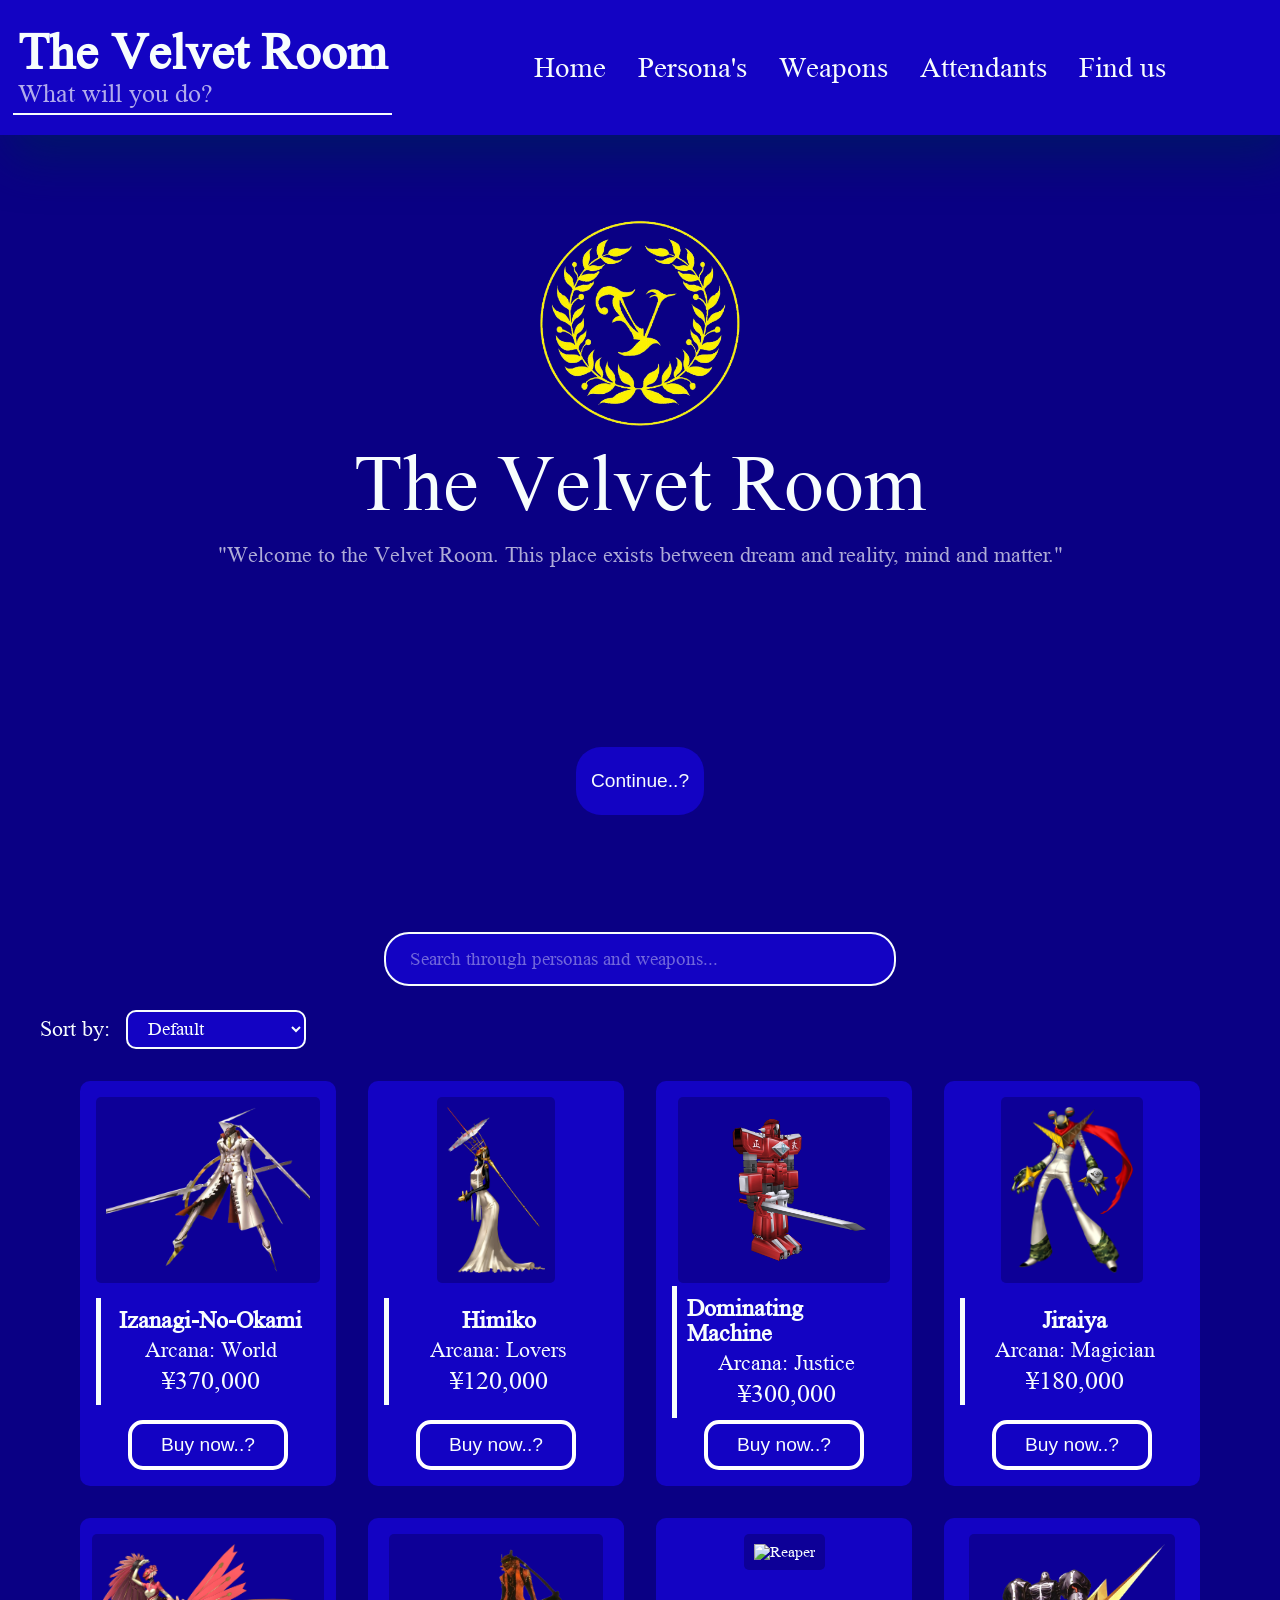
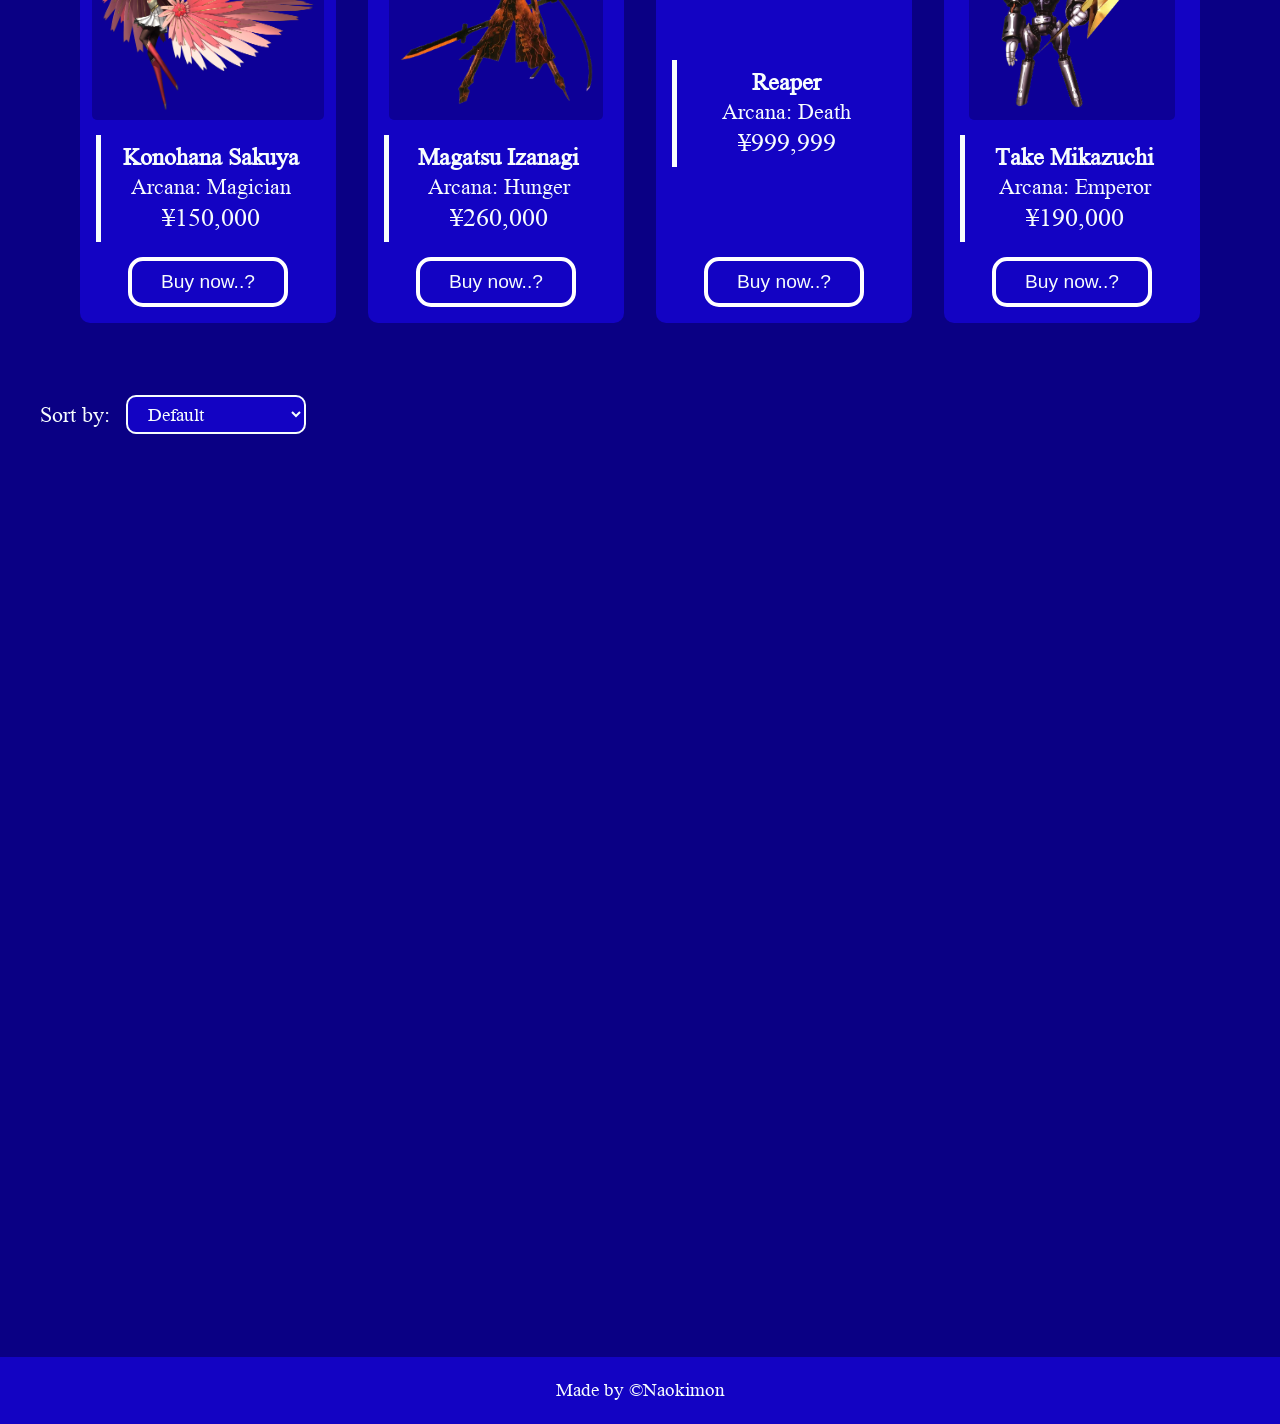
==== commit bfc5ba99: "weapon product add and find us page made" ====
--- a/index.html
+++ b/index.html
@@ -3,6 +3,9 @@
 
 <head>
     <meta charset="UTF-8">
+    <meta name="description" content="The Velvet Room as a Webshop made by Naokimon for BO class.">
+    <meta name="keywords" content="The Velvet Room, BO class, Webshop">
+    <meta name="author" content="Naokimon">
     <meta name="viewport" content="width=device-width, initial-scale=1.0">
     <title>The Velvet Room</title>
     <link rel="shortcut icon" href="img/velvet-room-icon.ico" type="image/x-icon">
@@ -25,7 +28,7 @@
                 <li><a href="#persona-page">Persona's</a></li>
                 <li><a href="#weapons-page">Weapons</a></li>
                 <li><a href="pages/attendants.html">Attendants</a></li>
-                <li><a href="#">Find us</a></li>
+                <li><a href="pages/secret.html">Find us</a></li>
                 <li><a href="pages/shoppingcart.html">
                         <div class="shopping-cart"></div>
                     </a></li>
@@ -34,6 +37,9 @@
     </header>
 
     <main class="main-page">
+        <video class="cutscene-background" autoplay muted loop playsinline webkit-playsinline disablepictureinpicture controlslist="nodownload nofullscreen noremoteplayback" style="pointer-events: none;">
+            <source src="videos/full-cutscene.mp4" type="video/mp4">
+        </video>
         <div class="site-name">
             <img src="img/velvet-room-icon.png" alt="">
             <span>
@@ -48,9 +54,15 @@
         </button>
     </main>
 
+    <div class="search-bar">
+        <input type="text" id="search-input" placeholder="Search through personas and weapons..."
+            oninput="handleSearch()">
+    </div>
+
     <div class="sort-bar">
         <label>Sort by:</label>
-        <select id="sort-select" onchange="renderPersonas()">
+        <select id="sort-select"
+            onchange="renderPersonas(document.getElementById('search-input').value.toLowerCase().trim())">
             <option value="default">Default</option>
             <option value="name-asc">Name A-Z</option>
             <option value="name-desc">Name Z-A</option>
@@ -59,8 +71,23 @@
             <option value="arcana">Arcana</option>
         </select>
     </div>
-    <main class="persona-page" id="persona-page">
 
+    <main class="persona-page" id="persona-page"></main>
+
+    <div class="sort-bar">
+        <label>Sort by:</label>
+        <select id="weapon-sort-select"
+            onchange="renderWeapons(document.getElementById('search-input').value.toLowerCase().trim())">
+            <option value="default">Default</option>
+            <option value="name-asc">Name A-Z</option>
+            <option value="name-desc">Name Z-A</option>
+            <option value="price-asc">Price Low-High</option>
+            <option value="price-desc">Price High-Low</option>
+            <option value="type">Type</option>
+        </select>
+    </div>
+
+    <main class="weapon-page" id="weapons-page">
     </main>
 
     <footer class="footer">
@@ -71,15 +98,9 @@
 
     <script src="js/utils.js"></script>
     <script src="js/personas.js"></script>
+    <script src="js/weapons.js"></script>
     <script src="js/cart.js"></script>
     <script src="js/index.js"></script>
-    <script>
-        document.querySelectorAll(".add-to-cart-btn").forEach(btn => {
-            btn.addEventListener("click", () => {
-                addToCart(btn.dataset.id, btn);
-            });
-        });
-    </script>
 </body>
 
 </html>
--- a/css/style.css
+++ b/css/style.css
@@ -69,6 +69,18 @@
     justify-content: center;
     align-items: center;
     gap: 20vh;
+    position: relative;
+    overflow: hidden;
+}
+
+.cutscene-background{
+    position: absolute;
+    inset: 0;
+    width: 100%;
+    height: 100%;
+    object-fit: cover;
+    z-index: 0;
+    opacity: 0.4;
 }
 
 .main-page button{
@@ -79,8 +91,7 @@
     color: var(--text-color);
     border: none;
     border-radius: 25px;
-    transition: transform 0.3s cubic-bezier(0.34, 1.56, 0.64, 1),
-                box-shadow 0.3s ease;
+    transition: transform 0.3s cubic-bezier(0.34, 1.56, 0.64, 1), box-shadow 0.3s ease;
 }
 
 .main-page button:hover{
@@ -94,6 +105,7 @@
 
 a{
     color: var(--text-color);
+    text-decoration: none;
 }
 
 a:hover{
@@ -117,6 +129,12 @@
 
 .site-name p{
     color: rgba(255, 255, 255, 0.67);
+}
+
+.main-page .site-name,
+.main-page button {
+    z-index: 1;
+    position: relative;
 }
 
 .persona-page{
@@ -144,8 +162,7 @@
     height: 45vh;
     width: 20vw;
     background-color: var(--primary-color);
-    transition: transform 0.3s cubic-bezier(0.34, 1.56, 0.64, 1),
-                box-shadow 0.3s ease;
+    transition: transform 0.3s cubic-bezier(0.34, 1.56, 0.64, 1), box-shadow 0.3s ease;
 }
 
 .persona:hover {
@@ -187,11 +204,6 @@
     flex-direction: row;
     justify-content: center;
     width: 100%;
-}
-
-.persona-options img{
-    width: 50px;
-    background-color: var(--primary-color)
 }
 
 .persona-options button{
@@ -240,6 +252,34 @@
     color: var(--text-color);
 }
 
+.search-bar {
+    display: flex;
+    justify-content: center;
+    padding: 2rem 2.5rem 0 2.5rem;
+}
+
+.search-bar input {
+    width: 40vw;
+    height: 6vh;
+    background-color: var(--primary-color);
+    color: var(--text-color);
+    border: var(--border-color) solid 2px;
+    border-radius: 25px;
+    padding: 0 1.5rem;
+    font-size: 1.2rem;
+    font-family: "Mongolian Baiti";
+    outline: none;
+    transition: 0.3s ease;
+}
+
+.search-bar input:focus {
+    border-color: var(--secondary-color);
+}
+
+.search-bar input::placeholder {
+    color: rgba(255, 255, 255, 0.4);
+}
+
 .shopping-cart{
     width: 50px;
     height: 50px;
@@ -253,6 +293,89 @@
     transition: 0.75s;
 }
 
+.weapon-page{
+    display: flex;
+    justify-content: center;
+    height: 100vh;
+    padding: 2rem;
+    gap: 2.5vw;
+    flex-wrap: wrap;
+    margin-bottom: 2.5vh;
+}
+
+.weapon-page a{
+    color: none;
+    text-decoration: none;
+}
+
+.weapon{
+    display: flex;
+    flex-direction: column;
+    justify-content: space-between;
+    align-items: center;
+    padding: 1rem;
+    border-radius: 10px;
+    height: 45vh;
+    width: 20vw;
+    background-color: var(--primary-color);
+    transition: transform 0.3s cubic-bezier(0.34, 1.56, 0.64, 1), box-shadow 0.3s ease;
+}
+
+.weapon:hover {
+    transform: translateY(-12px);
+    box-shadow: 0 20px 40px rgba(0, 0, 0, 0.25);
+}
+
+.weapon img{
+    max-height: 50%;
+    max-width: 100%;
+    border-radius: 5px;
+    background-color: #0d0097;
+    padding: 10px;
+}
+
+.weapons-info{
+    display: flex;
+    flex-direction: column;
+    align-items: center;
+    width: 100%;
+    border-left: solid var(--border-color) 5px;
+    padding: 10px;
+    gap: 5px;
+}
+
+.weapons-info a{
+    text-decoration: none;
+}
+
+.weapons-info span{
+    font-size: 1.6rem;
+}
+
+.weapons-options{
+    display: flex;
+    flex-direction: row;
+    justify-content: center;
+    width: 100%;
+}
+
+.weapons-options button{
+    height: 50px;
+    width: 12.5vw;
+    border: white solid 4px;
+    border-radius: 15px;
+    background-color: var(--primary-color);
+    color: var(--text-color);
+    font-size: 1.2rem;
+    transition: 0.75s ease;
+}
+
+.weapons-options button:hover{
+    cursor: pointer;
+    border-color: var(--secondary-color);
+    transition: 0.75s;
+}
+
 .attendant-page{
     display: flex;
     flex-direction: row;
@@ -325,6 +448,14 @@
 
 .product-arcana{
     font-size: 1.2rem;
+}
+
+.product-type{
+    font-size: 1.4rem;
+}
+
+.weapon-stats{
+    font-size: 1.4rem;
 }
 
 .description-about{
@@ -447,7 +578,7 @@
 }
 
 .cart-producttitle{
-    font-size: 1.6em;
+    font-size: 1.4em;
 }
 
 .cart-productarcana{
@@ -600,6 +731,31 @@
     border-color: black;
 }
 
+.secret-background{
+    height: 85vh;
+    width: 100vw;
+    background-image: url(../img/velvet-room-background.png);
+    background-size: cover;
+    opacity: 0.1;
+    position: absolute;
+}
+
+.secret-page{
+    display: flex;
+    flex-direction: row;
+    padding: 5rem;
+    height: 85vh;
+    justify-content: center;
+    text-align: center;
+}
+
+.secret-secret{
+    opacity: 0.1;
+}
+
+
+
+
 @keyframes modalIn {
     from {
         transform: scale(0.8);
@@ -615,6 +771,7 @@
     cursor: pointer;
 }
 
+
 /* voor de tablet op 1024px */
 @media (max-width: 1024px) {
     .persona {
@@ -639,6 +796,34 @@
 
     .product-description {
         width: 45vw;
+    }
+
+    .weapon {
+        width: 28vw;
+    }
+
+    .weapons-options button {
+        width: 18vw;
+    }
+
+    .cart-product {
+        width: 75vw;
+    }
+
+    .cart-productbutton {
+        width: 15vw;
+    }
+
+    .checkout-btn {
+        width: 40vw;
+    }
+
+    .modal-box button {
+        width: 30vw;
+    }
+
+    .search-bar input {
+        width: 60vw;
     }
 }
 
@@ -696,6 +881,26 @@
         font-size: 1.1rem;
     }
 
+    .search-bar {
+        padding: 1.5rem 1rem 0 1rem;
+    }
+
+    .search-bar input {
+        width: 90vw;
+        height: 5.5vh;
+        font-size: 1rem;
+    }
+
+    .sort-bar {
+        padding: 1rem 1rem 0 1rem;
+        font-size: 1.1rem;
+        flex-wrap: wrap;
+    }
+
+    .sort-bar select {
+        font-size: 1rem;
+    }
+
     .persona-page {
         height: auto;
         padding: 1.5rem 1rem;
@@ -725,6 +930,30 @@
         height: 44px;
     }
 
+    .weapon-page {
+        height: auto;
+        padding: 1.5rem 1rem;
+        gap: 1.5rem;
+        justify-content: center;
+    }
+
+    .weapon {
+        width: 80vw;
+        height: auto;
+        padding: 1.25rem;
+    }
+
+    .weapon img {
+        max-height: 200px;
+        width: auto;
+    }
+
+    .weapons-options button {
+        width: 55vw;
+        height: 48px;
+        font-size: 1rem;
+    }
+
     .product-page {
         flex-direction: column;
         align-items: center;
@@ -790,6 +1019,85 @@
         margin-bottom: 0.75rem;
     }
 
+    .cart-page {
+        height: auto;
+        min-height: 75vh;
+    }
+
+    .cart-title {
+        font-size: 1.8em;
+        height: auto;
+        padding: 1.5rem 1.25rem 1rem;
+    }
+
+    .cart-info {
+        height: auto;
+        padding: 1.5rem 1rem;
+        gap: 1.5rem;
+        overflow: visible;
+    }
+
+    .cart-product {
+        flex-direction: column;
+        width: 90vw;
+        height: auto;
+        border-radius: 20px;
+        padding: 1.25rem;
+        gap: 1rem;
+        align-items: center;
+        text-align: center;
+    }
+
+    .cart-product img {
+        height: 120px;
+    }
+
+    .cart-description {
+        gap: 0.5rem;
+    }
+
+    .cart-productbutton {
+        width: 50vw;
+        height: 7vh;
+        font-size: 1rem;
+    }
+
+    .cart-quantity {
+        justify-content: center;
+    }
+
+    .cart-total {
+        height: auto;
+        padding: 1.5rem 1rem;
+        gap: 1rem;
+    }
+
+    .checkout-btn {
+        width: 80vw;
+        height: 7vh;
+        font-size: 1.2rem;
+    }
+
+    .modal-box {
+        padding: 2rem 1.5rem;
+        margin: 1rem;
+        width: 90vw;
+    }
+
+    .modal-box h2 {
+        font-size: 1.8rem;
+    }
+
+    .modal-box p {
+        font-size: 1.2rem;
+    }
+
+    .modal-box button {
+        width: 70vw;
+        height: 7vh;
+        font-size: 1.1rem;
+    }
+
     .footer {
         height: auto;
         padding: 1rem;
@@ -797,6 +1105,7 @@
     }
 }
 
+/* kleine schermen 480px */
 @media (max-width: 480px) {
 
     .title {
@@ -843,4 +1152,37 @@
         width: 95vw;
         font-size: 1.1rem;
     }
+
+    .search-bar input {
+        width: 95vw;
+        font-size: 0.95rem;
+    }
+
+    .weapon {
+        width: 92vw;
+    }
+
+    .weapons-options button {
+        width: 65vw;
+    }
+
+    .cart-product {
+        width: 95vw;
+    }
+
+    .cart-productbutton {
+        width: 65vw;
+    }
+
+    .checkout-btn {
+        width: 90vw;
+    }
+
+    .modal-box button {
+        width: 80vw;
+    }
+
+    .cart-title {
+        font-size: 1.4em;
+    }
 }
